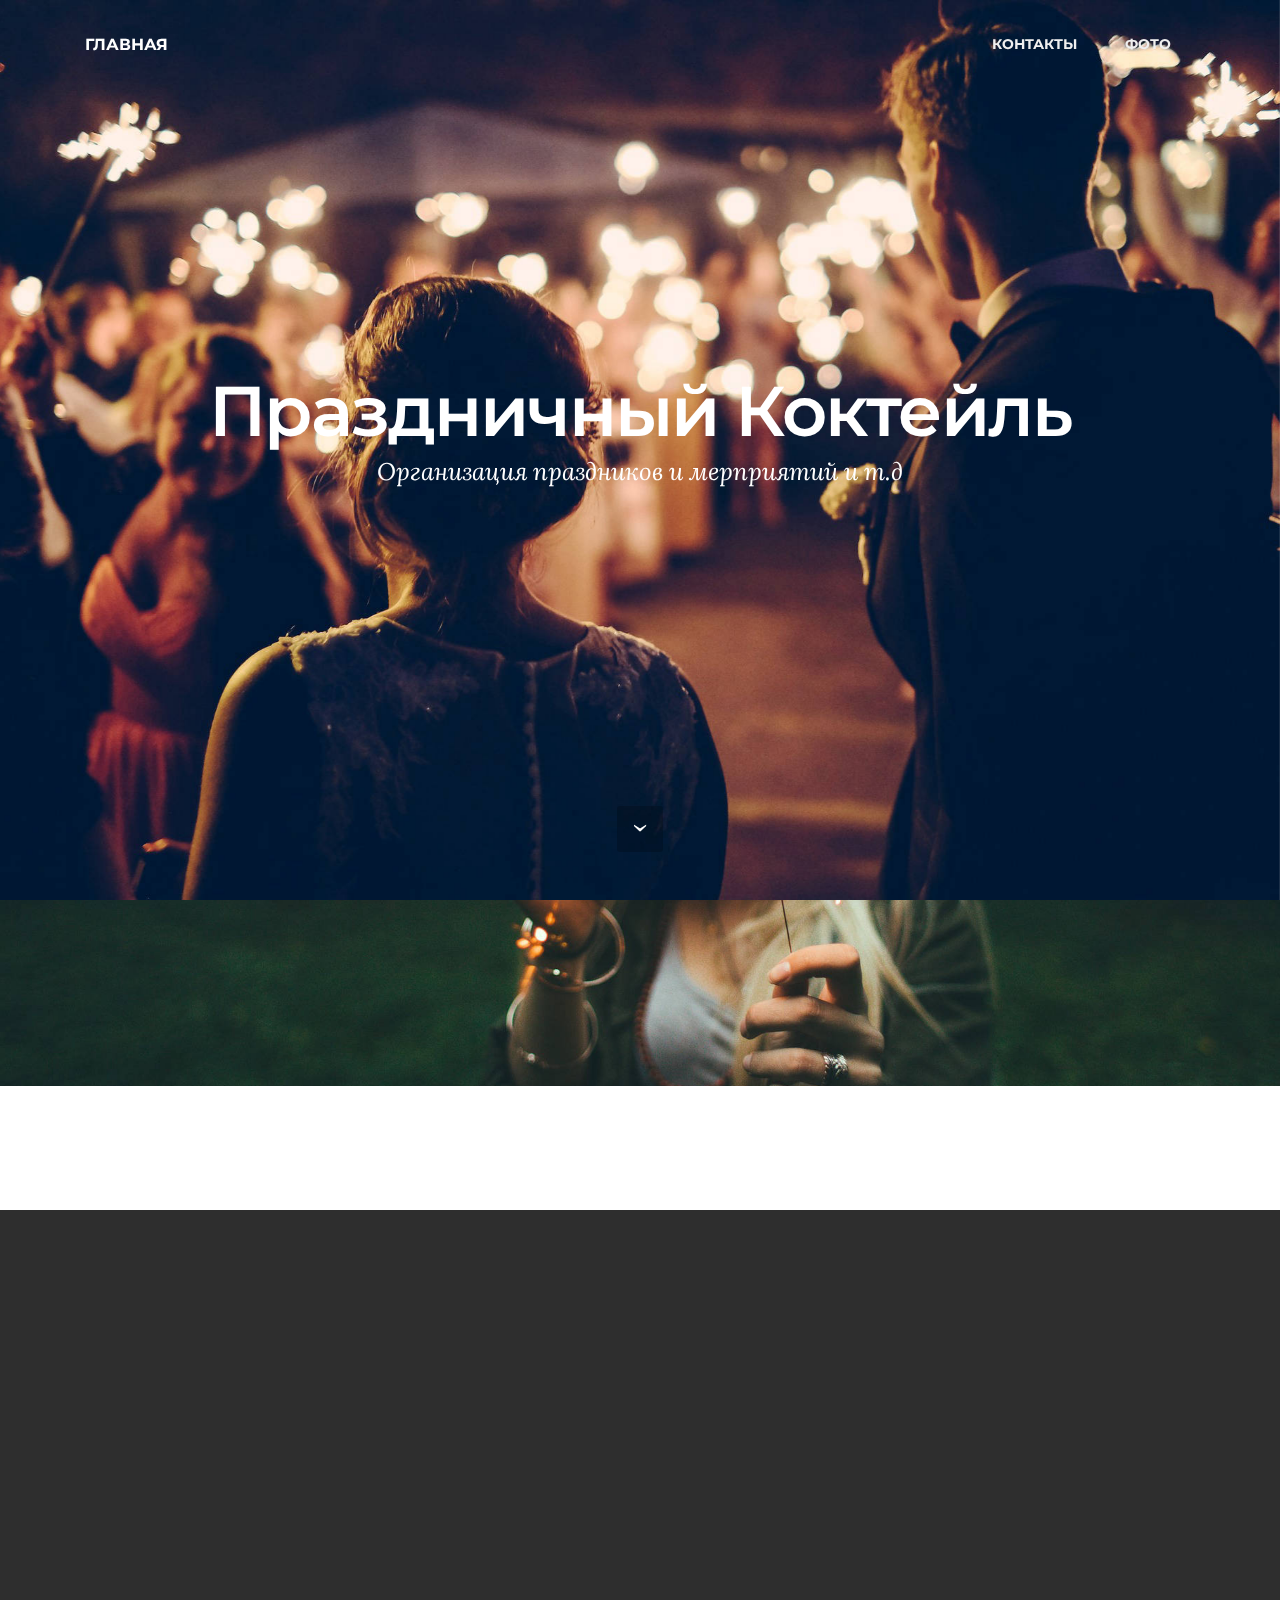
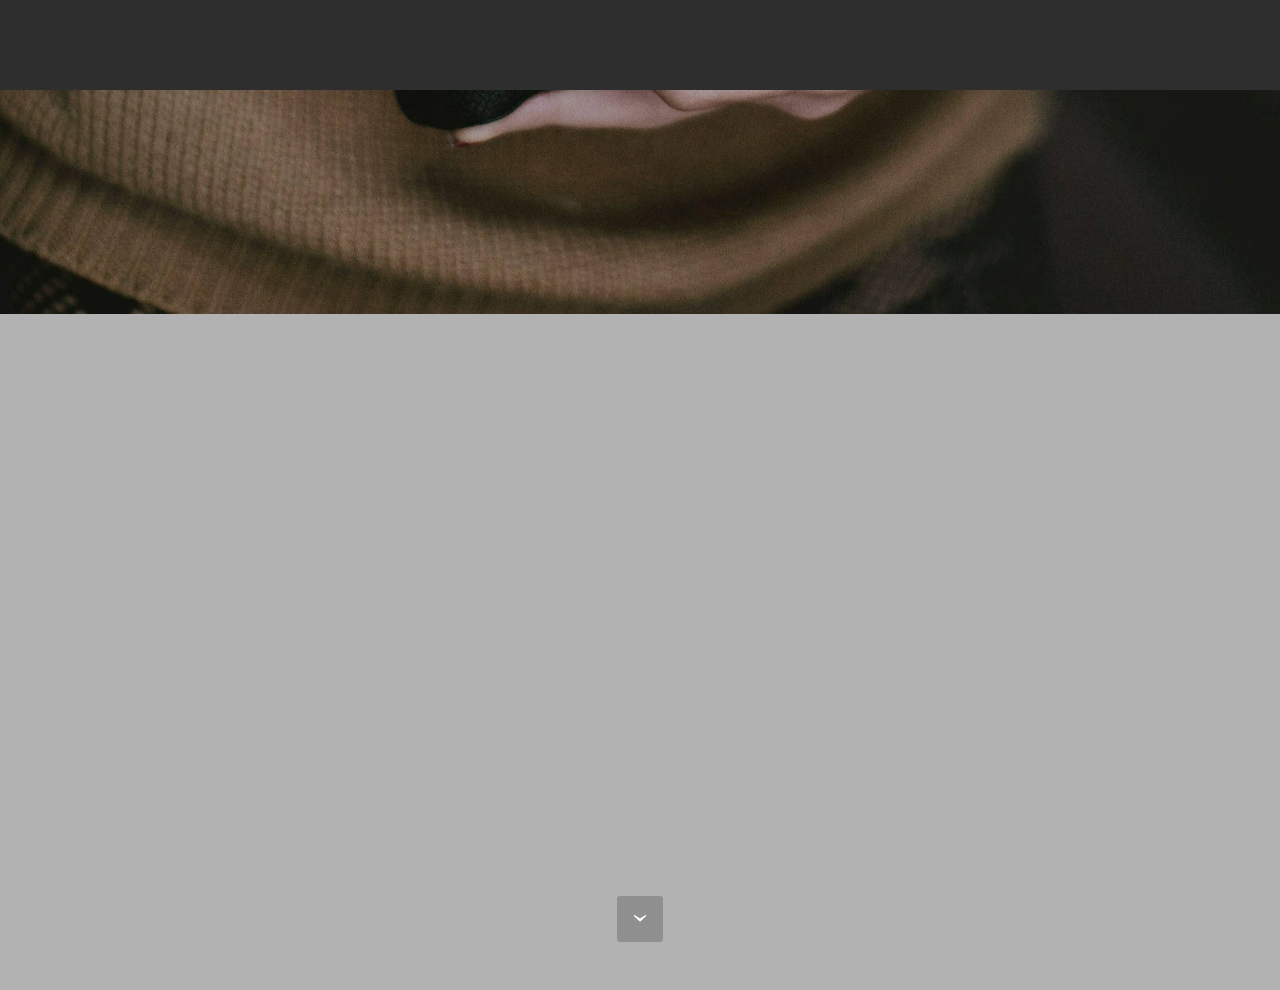
==== index.html @ 011e9e1c "create github pages" ====
<!DOCTYPE html>
<html  >
<head>
  <!-- Site made with Mobirise Website Builder v4.10.0, https://mobirise.com -->
  <meta charset="UTF-8">
  <meta http-equiv="X-UA-Compatible" content="IE=edge">
  <meta name="generator" content="Mobirise v4.10.0, mobirise.com">
  <meta name="viewport" content="width=device-width, initial-scale=1, minimum-scale=1">
  <link rel="shortcut icon" href="assets/images/kisspng-clip-art-balloon-product-design-leaf-line-5ca76d8aa4e262.4778811615544764266754-128x305.png" type="image/x-icon">
  <meta name="description" content="">
  
  <title>Home</title>
  <link rel="stylesheet" href="https://fonts.googleapis.com/css?family=Montserrat:400,700">
  <link rel="stylesheet" href="https://fonts.googleapis.com/css?family=Raleway:100,100i,200,200i,300,300i,400,400i,500,500i,600,600i,700,700i,800,800i,900,900i">
  <link rel="stylesheet" href="https://fonts.googleapis.com/css?family=Lora:400,700,400italic,700italic&subset=latin">
  <link rel="stylesheet" href="assets/tether/tether.min.css">
  <link rel="stylesheet" href="assets/bootstrap/css/bootstrap.min.css">
  <link rel="stylesheet" href="assets/dropdown/css/style.css">
  <link rel="stylesheet" href="assets/animate.css/animate.min.css">
  <link rel="stylesheet" href="assets/socicon/css/styles.css">
  <link rel="stylesheet" href="assets/theme/css/style.css">
  <link rel="stylesheet" href="assets/mobirise/css/mbr-additional.css" type="text/css">
  
  
  
</head>
<body>
  <section id="menu-b" data-rv-view="10">

    <nav class="navbar navbar-dropdown transparent navbar-fixed-top bg-color">
        <div class="container">

            <div class="mbr-table">
                <div class="mbr-table-cell">

                    <div class="navbar-brand">
                        
                        <a class="navbar-caption" href="index.html">ГЛАВНАЯ</a>
                    </div>

                </div>
                <div class="mbr-table-cell">

                    <button class="navbar-toggler pull-xs-right hidden-md-up" type="button" data-toggle="collapse" data-target="#exCollapsingNavbar">
                        <div class="hamburger-icon"></div>
                    </button>

                    <ul class="nav-dropdown collapse pull-xs-right nav navbar-nav navbar-toggleable-sm" id="exCollapsingNavbar"><li class="nav-item"><a class="nav-link link" href="index.html#contacts2-i" target="_blank">КОНТАКТЫ</a></li><li class="nav-item"><a class="nav-link link" href="page1.html" target="_blank">ФОТО</a></li></ul>
                    <button hidden="" class="navbar-toggler navbar-close" type="button" data-toggle="collapse" data-target="#exCollapsingNavbar">
                        <div class="close-icon"></div>
                    </button>

                </div>
            </div>

        </div>
    </nav>

</section>

<section class="engine"><a href="https://mobirise.info/z">best free css templates</a></section><section class="mbr-section mbr-section-hero mbr-section-full mbr-section-with-arrow mbr-parallax-background mbr-after-navbar" id="header1-0" data-rv-view="0" style="background-image: url(assets/images/mbr-1920x1280.jpg);">

    

    <div class="mbr-table-cell">

        <div class="container">
            <div class="row">
                <div class="mbr-section col-md-10 col-md-offset-1 text-xs-center">

                    <h1 class="mbr-section-title display-1">Праздничный Коктейль</h1>
                    <p class="mbr-section-lead lead">Организация праздников и мерприятий и т.д</p>
                    
                </div>
            </div>
        </div>
    </div>

    <div class="mbr-arrow mbr-arrow-floating" aria-hidden="true"><a href="#social-buttons2-8"><i class="mbr-arrow-icon"></i></a></div>

</section>

<section class="mbr-section mbr-section-md-padding mbr-parallax-background" id="social-buttons2-8" data-rv-view="3" style="background-image: url(assets/images/mbr-2-1920x1280.jpg); padding-top: 90px; padding-bottom: 90px;">
    
    <div class="container">
        <div class="row">
            <div class="col-md-8 col-md-offset-2 text-xs-center">
                <h3 class="mbr-section-title display-2">МЫ В СОЦ СЕТЯХ</h3>
                <div>  <a class="btn btn-social btn-primary" title="Google+" target="_blank" href="https://plus.google.com/u/0/+Mobirise/posts"><i class="socicon socicon-googleplus"></i></a>  <a class="btn btn-social btn-primary" title="Instagram" target="_blank" href="https://www.instagram.com/prazdnichnyikokteil/?igshid=1ao86yoflrvuf"><i class="socicon socicon-instagram"></i></a>    <a class="btn btn-social btn-secondary" title="VKontakte" target="_blank" href="#"><i class="socicon socicon-vkontakte"></i></a>  </div>
            </div>
        </div>
    </div>
</section>

<section class="mbr-section mbr-section-md-padding mbr-footer footer2" id="contacts2-i" data-rv-view="18" style="background-color: rgb(46, 46, 46); padding-top: 90px; padding-bottom: 90px;">
    
    <div class="container">
        <div class="row">
            <div class="mbr-footer-content col-xs-12 col-md-3">
                <p><font color="#7c7c7c" face="Montserrat, sans-serif"><span style="font-size: 16px; letter-spacing: -1px;"><strong>Адресс</strong></span></font><br>пос Иноземцево<br>ул. Гагарина 14<br><br><br><font color="#7c7c7c" face="Montserrat, sans-serif"><span style="font-size: 16px; letter-spacing: -1px;"><strong>Контакты</strong></span></font><br><br>Тел магазин +79283240090<br>По вопросам праздников +79383038806</p>
            </div>
            <div class="mbr-footer-content col-xs-12 col-md-3"><div><font color="#bcbcbc"><span style="font-size: 14px;"></span></font></div></div>
            <div class="col-xs-12 col-md-6">
                <div class="mbr-map"><iframe frameborder="0" style="border:0" src="https://www.google.com/maps/embed?pb=!1m18!1m12!1m3!1d2865.876277053088!2d43.08327581460161!3d44.08590793236158!2m3!1f0!2f0!3f0!3m2!1i1024!2i768!4f13.1!3m3!1m2!1s0x40579e3f8a495093%3A0x230ef0d3d8355230!2z0YPQuy4g0JPQsNCz0LDRgNC40L3QsCwgMTQsINCY0L3QvtC30LXQvNGG0LXQstC-LCDQodGC0LDQstGA0L7Qv9C-0LvRjNGB0LrQuNC5INC60YDQsNC5LCAzNTc0MzE!5e0!3m2!1sru!2sru!4v1559393793836!5m2!1sru!2sru" allowfullscreen=""></iframe></div>
            </div>
        </div>
    </div>
</section>

<section class="mbr-section mbr-section-hero mbr-section-full header2 mbr-parallax-background" id="header2-1" data-rv-view="7" style="background-image: url(assets/images/mbr-1920x1079.jpg);">

    <div class="mbr-overlay" style="opacity: 0.3; background-color: rgb(0, 0, 0);">
    </div>

    <div class="mbr-table mbr-table-full">
        <div class="mbr-table-cell">

            <div class="container">
                <div class="mbr-section row">
                    <div class="mbr-table-md-up">
                        
                        
                        

                        <div class="mbr-table-cell col-md-5 content-size text-xs-center text-md-right">

                            <h3 class="mbr-section-title display-2"></h3>

                            <div class="mbr-section-text">
                                <p></p>
                            </div>

                            

                        </div>
                        <div class="mbr-table-cell mbr-valign-top mbr-left-padding-md-up col-md-7 image-size" style="width: 50%;">
                            <div class="mbr-figure"><img src="assets/images/coworkers.jpg"></div>
                        </div>

                    </div>
                </div>
            </div>

        </div>
    </div>

    <div class="mbr-arrow mbr-arrow-floating hidden-sm-down" aria-hidden="true"><a href="#next"><i class="mbr-arrow-icon"></i></a></div>

</section>


  <script src="assets/web/assets/jquery/jquery.min.js"></script>
  <script src="assets/tether/tether.min.js"></script>
  <script src="assets/bootstrap/js/bootstrap.min.js"></script>
  <script src="assets/dropdown/js/script.min.js"></script>
  <script src="assets/touch-swipe/jquery.touch-swipe.min.js"></script>
  <script src="assets/jarallax/jarallax.js"></script>
  <script src="assets/viewport-checker/jquery.viewportchecker.js"></script>
  <script src="assets/smooth-scroll/smooth-scroll.js"></script>
  <script src="assets/theme/js/script.js"></script>
  
  
  <input name="animation" type="hidden">
  </body>
</html>
---- assets/dropdown/css/style.css ----
.navbar-dropdown {
  left: 0;
  padding: 0;
  position: absolute;
  right: 0;
  top: 0;
  transition: all 0.45s ease;
  z-index: 1030; }
  .navbar-dropdown .navbar-brand {
    float: none;
    font-size: 0;
    padding: 1.25rem 0;
    position: relative;
    transition: padding 0.25s ease;
    white-space: nowrap; }
    .navbar-dropdown .navbar-brand::before {
      content: "";
      display: inline-block;
      height: 100%;
      vertical-align: middle; }
  .navbar-dropdown .navbar-logo,
  .navbar-dropdown .navbar-caption {
    display: inline-block;
    vertical-align: middle; }
  .navbar-dropdown .navbar-logo {
    margin-right: 0.8rem;
    transition: margin 0.3s ease-in-out; }
    .navbar-dropdown .navbar-logo img {
      height: 3.125rem;
      transition: all 0.3s ease-in-out; }
  .navbar-dropdown .mbr-table-cell {
    height: 5.625rem; }
  .navbar-dropdown .navbar-caption {
    font-family: "Montserrat";
    font-size: 1rem;
    font-weight: 700;
    white-space: normal; }
    .navbar-dropdown .navbar-caption, .navbar-dropdown .navbar-caption:hover {
      color: inherit;
      text-decoration: none; }
  .navbar-dropdown.navbar-fixed-top {
    position: fixed; }
  .navbar-dropdown.bg-color.transparent {
    background: none !important; }
  .navbar-dropdown.navbar-short .navbar-brand {
    padding: 0.625rem 0; }
  .navbar-dropdown.navbar-short .navbar-logo {
    margin-right: 0.5rem; }
    .navbar-dropdown.navbar-short .navbar-logo img {
      height: 2.375rem; }
  .navbar-dropdown.navbar-short .mbr-table-cell {
    height: 3.625rem; }
  .navbar-dropdown .navbar-close {
    left: 0.6875rem;
    position: fixed;
    top: 0.75rem;
    z-index: 1000; }
  .navbar-dropdown.opened {
    background: none !important; }
    .navbar-dropdown.opened .navbar-brand,
    .navbar-dropdown.opened .navbar-toggler {
      display: none; }
  .navbar-dropdown .hamburger-icon {
    content: "";
    width: 16px;
    -webkit-box-shadow: 0 -6px 0 1px,0 0 0 1px,0 6px 0 1px;
    -moz-box-shadow: 0 -6px 0 1px,0 0 0 1px,0 6px 0 1px;
    box-shadow: 0 -6px 0 1px,0 0 0 1px,0 6px 0 1px; }
  .navbar-dropdown .close-icon {
    position: relative;
    width: 21px;
    height: 21px;
    overflow: hidden; }
    .navbar-dropdown .close-icon::before, .navbar-dropdown .close-icon::after {
      content: '';
      position: absolute;
      height: 2px;
      width: 100%;
      top: 50%;
      left: 0;
      margin-top: -1px; }
    .navbar-dropdown .close-icon::before {
      transform: rotate(45deg);
      -ms-transform: rotate(45deg);
      -webkit-transform: rotate(45deg); }
    .navbar-dropdown .close-icon::after {
      transform: rotate(-45deg);
      -ms-transform: rotate(-45deg);
      -webkit-transform: rotate(-45deg); }

.dropdown-menu .dropdown-toggle[data-toggle="dropdown-submenu"]::after {
  border-bottom: 0.35em solid transparent;
  border-left: 0.35em solid;
  border-right: 0;
  border-top: 0.35em solid transparent;
  margin-left: 0.3rem; }

.dropdown-menu .dropdown-item:focus {
  outline: 0; }

.nav-dropdown {
  display: table !important;
  font-family: "Montserrat";
  font-size: 0.75rem;
  font-weight: 700;
  height: auto !important; }
  .nav-dropdown .nav-item {
    display: table-cell;
    float: none;
    vertical-align: middle; }
  .nav-dropdown .nav-btn {
    padding-left: 1rem; }
  .nav-dropdown .link {
    margin: 1.667em;
    padding: 0;
    transition: color .2s ease-in-out; }
    .nav-dropdown .link.dropdown-toggle {
      margin-right: 2.583em; }
      .nav-dropdown .link.dropdown-toggle::after {
        margin-left: .25rem;
        border-top: 0.35em solid;
        border-right: 0.35em solid transparent;
        border-left: 0.35em solid transparent;
        border-bottom: 0; }
      .nav-dropdown .link.dropdown-toggle::after {
        display: block;
        margin-top: -0.1667em;
        position: absolute;
        right: 1.3333em;
        top: 50%; }
      .nav-dropdown .link.dropdown-toggle[aria-expanded="true"] {
        margin: 0;
        padding: 1.667em 2.583em 1.667em 1.667em; }
  .nav-dropdown .link::after,
  .nav-dropdown .dropdown-item::after {
    color: inherit; }
  .nav-dropdown .btn {
    font-size: 0.75rem;
    font-weight: 700;
    letter-spacing: 0;
    margin-bottom: 0;
    padding-left: 1.25rem;
    padding-right: 1.25rem; }
  .nav-dropdown .dropdown-menu {
    border-radius: 0;
    border: 0;
    left: 0;
    margin: 0;
    padding-bottom: 1.25rem;
    padding-top: 1.25rem; }
  .nav-dropdown .dropdown-submenu {
    left: 100%;
    margin-left: 0.125rem;
    margin-top: -1.25rem;
    top: 0; }
  .nav-dropdown .dropdown-item {
    font-size: 0.8125rem;
    font-weight: 500;
    line-height: 2;
    padding: 0.3846em 4.615em 0.3846em 1.5385em;
    position: relative;
    transition: color .2s ease-in-out, background-color .2s ease-in-out; }
    .nav-dropdown .dropdown-item::after {
      margin-top: -0.3077em;
      position: absolute;
      right: 1.1538em;
      top: 50%; }
    .nav-dropdown .dropdown-item:focus, .nav-dropdown .dropdown-item:hover {
      background: none; }

@media (max-width: 767px) {
  .nav-dropdown.navbar-toggleable-sm {
    bottom: 0;
    display: none;
    left: 0;
    overflow-x: hidden;
    position: fixed;
    top: 0;
    transform: translateX(-100%);
    -ms-transform: translateX(-100%);
    -webkit-transform: translateX(-100%);
    width: 18.75rem;
    z-index: 999; } }
.nav-dropdown.navbar-toggleable-xl {
  bottom: 0;
  display: none;
  left: 0;
  overflow-x: hidden;
  position: fixed;
  top: 0;
  transform: translateX(-100%);
  -ms-transform: translateX(-100%);
  -webkit-transform: translateX(-100%);
  width: 18.75rem;
  z-index: 999; }

.nav-dropdown-sm {
  display: block !important;
  overflow-x: hidden;
  overflow: auto;
  padding-top: 3.875rem; }
  .nav-dropdown-sm::after {
    content: "";
    display: block;
    height: 3rem;
    width: 100%; }
  .nav-dropdown-sm.collapse.in ~ .navbar-close {
    display: block !important; }
  .nav-dropdown-sm.collapsing, .nav-dropdown-sm.collapse.in {
    transform: translateX(0);
    -ms-transform: translateX(0);
    -webkit-transform: translateX(0);
    transition: all 0.25s ease-out;
    -webkit-transition: all 0.25s ease-out; }
  .nav-dropdown-sm.collapsing[aria-expanded="false"] {
    transform: translateX(-100%);
    -ms-transform: translateX(-100%);
    -webkit-transform: translateX(-100%); }
  .nav-dropdown-sm .nav-item {
    display: block;
    margin-left: 0 !important;
    padding-left: 0; }
  .nav-dropdown-sm .link,
  .nav-dropdown-sm .dropdown-item {
    border-top: 1px dotted rgba(255, 255, 255, 0.1);
    font-size: 0.8125rem;
    line-height: 1.6;
    margin: 0 !important;
    padding: 0.875rem 2.4rem 0.875rem 1.5625rem !important;
    position: relative;
    white-space: normal; }
    .nav-dropdown-sm .link:focus, .nav-dropdown-sm .link:hover,
    .nav-dropdown-sm .dropdown-item:focus,
    .nav-dropdown-sm .dropdown-item:hover {
      background: rgba(0, 0, 0, 0.2) !important; }
  .nav-dropdown-sm .nav-btn {
    position: relative;
    padding: 1.5625rem 1.5625rem 0 1.5625rem; }
    .nav-dropdown-sm .nav-btn::before {
      border-top: 1px dotted rgba(255, 255, 255, 0.1);
      content: "";
      left: 0;
      position: absolute;
      top: 0;
      width: 100%; }
    .nav-dropdown-sm .nav-btn + .nav-btn {
      padding-top: 0.625rem; }
      .nav-dropdown-sm .nav-btn + .nav-btn::before {
        display: none; }
  .nav-dropdown-sm .btn {
    padding: 0.625rem 0; }
  .nav-dropdown-sm .dropdown-toggle::after {
    position: absolute;
    right: 1.25rem;
    top: 50%;
    margin-top: -0.154em; }
  .nav-dropdown-sm .dropdown-toggle[data-toggle="dropdown-submenu"]::after {
    margin-left: .25rem;
    border-top: 0.35em solid;
    border-right: 0.35em solid transparent;
    border-left: 0.35em solid transparent;
    border-bottom: 0; }
  .nav-dropdown-sm .dropdown-toggle[data-toggle="dropdown-submenu"][aria-expanded="true"]::after {
    border-top: 0;
    border-right: 0.35em solid transparent;
    border-left: 0.35em solid transparent;
    border-bottom: 0.35em solid; }
  .nav-dropdown-sm .dropdown-menu {
    margin: 0;
    padding: 0;
    position: relative;
    top: 0;
    left: 0;
    width: 100%;
    border: 0;
    float: none;
    border-radius: 0;
    background: none; }

.is-builder .nav-dropdown.collapsing {
  transition: none !important; }

/*# sourceMappingURL=style.css.map */
---- assets/socicon/css/styles.css ----
@charset "UTF-8";

@font-face {
  font-family: "socicon";
  src:url("../fonts/socicon.eot");
  src:url("../fonts/socicon.eot?#iefix") format("embedded-opentype"),
    url("../fonts/socicon.woff") format("woff"),
    url("../fonts/socicon.ttf") format("truetype"),
    url("../fonts/socicon.svg#socicon") format("svg");
  font-weight: normal;
  font-style: normal;

}

[data-icon]:before {
  font-family: "socicon" !important;
  content: attr(data-icon);
  font-style: normal !important;
  font-weight: normal !important;
  font-variant: normal !important;
  text-transform: none !important;
  speak: none;
  line-height: 1;
  -webkit-font-smoothing: antialiased;
  -moz-osx-font-smoothing: grayscale;
}

[class^="socicon-"]:before,
[class*=" socicon-"]:before {
  font-family: "socicon" !important;
  font-style: normal !important;
  font-weight: normal !important;
  font-variant: normal !important;
  text-transform: none !important;
  speak: none;
  line-height: 1;
  -webkit-font-smoothing: antialiased;
  -moz-osx-font-smoothing: grayscale;
}

.socicon-modelmayhem:before {
  content: "\e000";
}
.socicon-mixcloud:before {
  content: "\e001";
}
.socicon-drupal:before {
  content: "\e002";
}
.socicon-swarm:before {
  content: "\e003";
}
.socicon-istock:before {
  content: "\e004";
}
.socicon-yammer:before {
  content: "\e005";
}
.socicon-ello:before {
  content: "\e006";
}
.socicon-stackoverflow:before {
  content: "\e007";
}
.socicon-persona:before {
  content: "\e008";
}
.socicon-triplej:before {
  content: "\e009";
}
.socicon-houzz:before {
  content: "\e00a";
}
.socicon-rss:before {
  content: "\e00b";
}
.socicon-paypal:before {
  content: "\e00c";
}
.socicon-odnoklassniki:before {
  content: "\e00d";
}
.socicon-airbnb:before {
  content: "\e00e";
}
.socicon-periscope:before {
  content: "\e00f";
}
.socicon-outlook:before {
  content: "\e010";
}
.socicon-coderwall:before {
  content: "\e011";
}
.socicon-tripadvisor:before {
  content: "\e012";
}
.socicon-appnet:before {
  content: "\e013";
}
.socicon-goodreads:before {
  content: "\e014";
}
.socicon-tripit:before {
  content: "\e015";
}
.socicon-lanyrd:before {
  content: "\e016";
}
.socicon-slideshare:before {
  content: "\e017";
}
.socicon-buffer:before {
  content: "\e018";
}
.socicon-disqus:before {
  content: "\e019";
}
.socicon-vkontakte:before {
  content: "\e01a";
}
.socicon-whatsapp:before {
  content: "\e01b";
}
.socicon-patreon:before {
  content: "\e01c";
}
.socicon-storehouse:before {
  content: "\e01d";
}
.socicon-pocket:before {
  content: "\e01e";
}
.socicon-mail:before {
  content: "\e01f";
}
.socicon-blogger:before {
  content: "\e020";
}
.socicon-technorati:before {
  content: "\e021";
}
.socicon-reddit:before {
  content: "\e022";
}
.socicon-dribbble:before {
  content: "\e023";
}
.socicon-stumbleupon:before {
  content: "\e024";
}
.socicon-digg:before {
  content: "\e025";
}
.socicon-envato:before {
  content: "\e026";
}
.socicon-behance:before {
  content: "\e027";
}
.socicon-delicious:before {
  content: "\e028";
}
.socicon-deviantart:before {
  content: "\e029";
}
.socicon-forrst:before {
  content: "\e02a";
}
.socicon-play:before {
  content: "\e02b";
}
.socicon-zerply:before {
  content: "\e02c";
}
.socicon-wikipedia:before {
  content: "\e02d";
}
.socicon-apple:before {
  content: "\e02e";
}
.socicon-flattr:before {
  content: "\e02f";
}
.socicon-github:before {
  content: "\e030";
}
.socicon-renren:before {
  content: "\e031";
}
.socicon-friendfeed:before {
  content: "\e032";
}
.socicon-newsvine:before {
  content: "\e033";
}
.socicon-identica:before {
  content: "\e034";
}
.socicon-bebo:before {
  content: "\e035";
}
.socicon-zynga:before {
  content: "\e036";
}
.socicon-steam:before {
  content: "\e037";
}
.socicon-xbox:before {
  content: "\e038";
}
.socicon-windows:before {
  content: "\e039";
}
.socicon-qq:before {
  content: "\e03a";
}
.socicon-douban:before {
  content: "\e03b";
}
.socicon-meetup:before {
  content: "\e03c";
}
.socicon-playstation:before {
  content: "\e03d";
}
.socicon-android:before {
  content: "\e03e";
}
.socicon-snapchat:before {
  content: "\e03f";
}
.socicon-twitter:before {
  content: "\e040";
}
.socicon-facebook:before {
  content: "\e041";
}
.socicon-googleplus:before {
  content: "\e042";
}
.socicon-pinterest:before {
  content: "\e043";
}
.socicon-foursquare:before {
  content: "\e044";
}
.socicon-yahoo:before {
  content: "\e045";
}
.socicon-skype:before {
  content: "\e046";
}
.socicon-yelp:before {
  content: "\e047";
}
.socicon-feedburner:before {
  content: "\e048";
}
.socicon-linkedin:before {
  content: "\e049";
}
.socicon-viadeo:before {
  content: "\e04a";
}
.socicon-xing:before {
  content: "\e04b";
}
.socicon-myspace:before {
  content: "\e04c";
}
.socicon-soundcloud:before {
  content: "\e04d";
}
.socicon-spotify:before {
  content: "\e04e";
}
.socicon-grooveshark:before {
  content: "\e04f";
}
.socicon-lastfm:before {
  content: "\e050";
}
.socicon-youtube:before {
  content: "\e051";
}
.socicon-vimeo:before {
  content: "\e052";
}
.socicon-dailymotion:before {
  content: "\e053";
}
.socicon-vine:before {
  content: "\e054";
}
.socicon-flickr:before {
  content: "\e055";
}
.socicon-500px:before {
  content: "\e056";
}
.socicon-wordpress:before {
  content: "\e058";
}
.socicon-tumblr:before {
  content: "\e059";
}
.socicon-twitch:before {
  content: "\e05a";
}
.socicon-8tracks:before {
  content: "\e05b";
}
.socicon-amazon:before {
  content: "\e05c";
}
.socicon-icq:before {
  content: "\e05d";
}
.socicon-smugmug:before {
  content: "\e05e";
}
.socicon-ravelry:before {
  content: "\e05f";
}
.socicon-weibo:before {
  content: "\e060";
}
.socicon-baidu:before {
  content: "\e061";
}
.socicon-angellist:before {
  content: "\e062";
}
.socicon-ebay:before {
  content: "\e063";
}
.socicon-imdb:before {
  content: "\e064";
}
.socicon-stayfriends:before {
  content: "\e065";
}
.socicon-residentadvisor:before {
  content: "\e066";
}
.socicon-google:before {
  content: "\e067";
}
.socicon-yandex:before {
  content: "\e068";
}
.socicon-sharethis:before {
  content: "\e069";
}
.socicon-bandcamp:before {
  content: "\e06a";
}
.socicon-itunes:before {
  content: "\e06b";
}
.socicon-deezer:before {
  content: "\e06c";
}
.socicon-telegram:before {
  content: "\e06e";
}
.socicon-openid:before {
  content: "\e06f";
}
.socicon-amplement:before {
  content: "\e070";
}
.socicon-viber:before {
  content: "\e071";
}
.socicon-zomato:before {
  content: "\e072";
}
.socicon-draugiem:before {
  content: "\e074";
}
.socicon-endomodo:before {
  content: "\e075";
}
.socicon-filmweb:before {
  content: "\e076";
}
.socicon-stackexchange:before {
  content: "\e077";
}
.socicon-wykop:before {
  content: "\e078";
}
.socicon-teamspeak:before {
  content: "\e079";
}
.socicon-teamviewer:before {
  content: "\e07a";
}
.socicon-ventrilo:before {
  content: "\e07b";
}
.socicon-younow:before {
  content: "\e07c";
}
.socicon-raidcall:before {
  content: "\e07d";
}
.socicon-mumble:before {
  content: "\e07e";
}
.socicon-medium:before {
  content: "\e06d";
}
.socicon-bebee:before {
  content: "\e07f";
}
.socicon-hitbox:before {
  content: "\e080";
}
.socicon-reverbnation:before {
  content: "\e081";
}
.socicon-formulr:before {
  content: "\e082";
}
.socicon-instagram:before {
  content: "\e057";
}
.socicon-battlenet:before {
  content: "\e083";
}
.socicon-chrome:before {
  content: "\e084";
}
.socicon-discord:before {
  content: "\e086";
}
.socicon-issuu:before {
  content: "\e087";
}
.socicon-macos:before {
  content: "\e088";
}
.socicon-firefox:before {
  content: "\e089";
}
.socicon-opera:before {
  content: "\e08d";
}
.socicon-keybase:before {
  content: "\e090";
}
.socicon-alliance:before {
  content: "\e091";
}
.socicon-livejournal:before {
  content: "\e092";
}
.socicon-googlephotos:before {
  content: "\e093";
}
.socicon-horde:before {
  content: "\e094";
}
.socicon-etsy:before {
  content: "\e095";
}
.socicon-zapier:before {
  content: "\e096";
}
.socicon-google-scholar:before {
  content: "\e097";
}
.socicon-researchgate:before {
  content: "\e098";
}
.socicon-wechat:before {
  content: "\e099";
}
.socicon-strava:before {
  content: "\e09a";
}
.socicon-line:before {
  content: "\e09b";
}
.socicon-lyft:before {
  content: "\e09c";
}
.socicon-uber:before {
  content: "\e09d";
}
.socicon-songkick:before {
  content: "\e09e";
}
.socicon-viewbug:before {
  content: "\e09f";
}
.socicon-googlegroups:before {
  content: "\e0a0";
}
.socicon-quora:before {
  content: "\e073";
}
.socicon-diablo:before {
  content: "\e085";
}
.socicon-blizzard:before {
  content: "\e0a1";
}
.socicon-hearthstone:before {
  content: "\e08b";
}
.socicon-heroes:before {
  content: "\e08a";
}
.socicon-overwatch:before {
  content: "\e08c";
}
.socicon-warcraft:before {
  content: "\e08e";
}
.socicon-starcraft:before {
  content: "\e08f";
}
.socicon-beam:before {
  content: "\e0a2";
}
.socicon-curse:before {
  content: "\e0a3";
}
.socicon-player:before {
  content: "\e0a4";
}
.socicon-streamjar:before {
  content: "\e0a5";
}
.socicon-nintendo:before {
  content: "\e0a6";
}
.socicon-hellocoton:before {
  content: "\e0a7";
}
---- assets/theme/css/style.css ----
.engine {
	position: absolute;
	text-indent: -2400px;
	text-align: center;
	padding: 0;
	top: 0;
	left: -2400px;
}/*!
 * Default theme v2 (https://mobirise.com/)
 * Copyright 2016 Mobirise
 */
.container {
  position: relative; }

.btn {
  margin-bottom: 0.5rem; }
  .btn + .btn {
    margin-left: 1rem; }
  @media (max-width: 767px) {
    .btn {
      white-space: normal; }
      .btn + .btn {
        margin-left: 0; } }

.bg-primary {
  background-color: #c0a375 !important; }

.bg-success {
  background-color: #90a878 !important; }

.bg-info {
  background-color: #7e9b9f !important; }

.bg-warning {
  background-color: #f3c649 !important; }

.bg-danger {
  background-color: #f28281 !important; }

.bg-none {
  background: none !important; }

.btn {
  font-family: 'Montserrat', sans-serif;
  font-weight: 500;
  letter-spacing: 2px;
  padding: 0.75rem 2.1875rem;
  font-size: 0.75rem;
  line-height: 1.5;
  border-radius: 3px;
  -webkit-transition: all .3s ease-in-out;
  -moz-transition: all .3s ease-in-out;
  transition: all .3s ease-in-out; }

.btn-sm {
  padding: 0.625rem 2.1874rem;
  font-size: 0.9687rem;
  line-height: 1.5;
  border-radius: 3px;
  font-family: "Lora";
  font-style: italic;
  font-weight: 400;
  letter-spacing: 0px; }

.btn-lg {
  padding: 0.75rem 2.1874rem;
  font-size: 0.9687rem;
  line-height: 1.3333333333;
  border-radius: 3px; }

.btn-xlg {
  padding: 0.75rem 2.1874rem;
  font-size: 1.1875rem;
  line-height: 1.3333333333;
  border-radius: 3px; }

.btn-primary {
  background-color: #c0a375;
  border-color: #c0a375;
  box-shadow: none;
  color: #fff; }
  .btn-primary:hover {
    color: #fff;
    background-color: #a07e49;
    border-color: #a07e49;
    box-shadow: none; }
  .btn-primary:focus, .btn-primary.focus {
    color: #fff;
    background-color: #a07e49;
    border-color: #a07e49; }
  .btn-primary:active, .btn-primary.active {
    color: #fff;
    background-color: #a07e49;
    border-color: #a07e49;
    background-image: none;
    box-shadow: none; }
  .btn-primary.disabled, .btn-primary:disabled {
    color: #fff !important;
    background-color: #a07e49 !important;
    border-color: #a07e49 !important;
    opacity: 0.85; }

.btn-secondary {
  background-color: #bfcecb;
  border-color: #bfcecb;
  box-shadow: none;
  color: #fff; }
  .btn-secondary:hover {
    color: #fff;
    background-color: #94ada8;
    border-color: #94ada8;
    box-shadow: none; }
  .btn-secondary:focus, .btn-secondary.focus {
    color: #fff;
    background-color: #94ada8;
    border-color: #94ada8; }
  .btn-secondary:active, .btn-secondary.active {
    color: #fff;
    background-color: #94ada8;
    border-color: #94ada8;
    background-image: none;
    box-shadow: none; }
  .btn-secondary.disabled, .btn-secondary:disabled {
    color: #fff !important;
    background-color: #94ada8 !important;
    border-color: #94ada8 !important;
    opacity: 0.85; }

.btn-info {
  background-color: #7e9b9f;
  border-color: #7e9b9f;
  box-shadow: none;
  color: #fff; }
  .btn-info:hover {
    color: #fff;
    background-color: #597478;
    border-color: #597478;
    box-shadow: none; }
  .btn-info:focus, .btn-info.focus {
    color: #fff;
    background-color: #597478;
    border-color: #597478; }
  .btn-info:active, .btn-info.active {
    color: #fff;
    background-color: #597478;
    border-color: #597478;
    background-image: none;
    box-shadow: none; }
  .btn-info.disabled, .btn-info:disabled {
    color: #fff !important;
    background-color: #597478 !important;
    border-color: #597478 !important;
    opacity: 0.85; }

.btn-success {
  background-color: #90a878;
  border-color: #90a878;
  box-shadow: none;
  color: #fff; }
  .btn-success:hover {
    color: #fff;
    background-color: #6a8153;
    border-color: #6a8153;
    box-shadow: none; }
  .btn-success:focus, .btn-success.focus {
    color: #fff;
    background-color: #6a8153;
    border-color: #6a8153; }
  .btn-success:active, .btn-success.active {
    color: #fff;
    background-color: #6a8153;
    border-color: #6a8153;
    background-image: none;
    box-shadow: none; }
  .btn-success.disabled, .btn-success:disabled {
    color: #fff !important;
    background-color: #6a8153 !important;
    border-color: #6a8153 !important;
    opacity: 0.85; }

.btn-warning {
  background-color: #f3c649;
  border-color: #f3c649;
  box-shadow: none;
  color: #fff; }
  .btn-warning:hover {
    color: #fff;
    background-color: #e1a90f;
    border-color: #e1a90f;
    box-shadow: none; }
  .btn-warning:focus, .btn-warning.focus {
    color: #fff;
    background-color: #e1a90f;
    border-color: #e1a90f; }
  .btn-warning:active, .btn-warning.active {
    color: #fff;
    background-color: #e1a90f;
    border-color: #e1a90f;
    background-image: none;
    box-shadow: none; }
  .btn-warning.disabled, .btn-warning:disabled {
    color: #fff !important;
    background-color: #e1a90f !important;
    border-color: #e1a90f !important;
    opacity: 0.85; }

.btn-danger {
  background-color: #f28281;
  border-color: #f28281;
  box-shadow: none;
  color: #fff; }
  .btn-danger:hover {
    color: #fff;
    background-color: #eb3d3c;
    border-color: #eb3d3c;
    box-shadow: none; }
  .btn-danger:focus, .btn-danger.focus {
    color: #fff;
    background-color: #eb3d3c;
    border-color: #eb3d3c; }
  .btn-danger:active, .btn-danger.active {
    color: #fff;
    background-color: #eb3d3c;
    border-color: #eb3d3c;
    background-image: none;
    box-shadow: none; }
  .btn-danger.disabled, .btn-danger:disabled {
    color: #fff !important;
    background-color: #eb3d3c !important;
    border-color: #eb3d3c !important;
    opacity: 0.85; }

.btn-white {
  background-color: #fff;
  border-color: #fff;
  box-shadow: none;
  color: #535353; }
  .btn-white:hover {
    color: #fff;
    background-color: #d4d4d4;
    border-color: #d4d4d4;
    box-shadow: none; }
  .btn-white:focus, .btn-white.focus {
    color: #fff;
    background-color: #d4d4d4;
    border-color: #d4d4d4; }
  .btn-white:active, .btn-white.active {
    color: #fff;
    background-color: #d4d4d4;
    border-color: #d4d4d4;
    background-image: none;
    box-shadow: none; }
  .btn-white.disabled, .btn-white:disabled {
    color: #fff !important;
    background-color: #d4d4d4 !important;
    border-color: #d4d4d4 !important;
    opacity: 0.85; }

.btn-black {
  background-color: #535353;
  border-color: #535353;
  box-shadow: none;
  color: #fff; }
  .btn-black:hover {
    color: #fff;
    background-color: #2d2d2d;
    border-color: #2d2d2d;
    box-shadow: none; }
  .btn-black:focus, .btn-black.focus {
    color: #fff;
    background-color: #2d2d2d;
    border-color: #2d2d2d; }
  .btn-black:active, .btn-black.active {
    color: #fff;
    background-color: #2d2d2d;
    border-color: #2d2d2d;
    background-image: none;
    box-shadow: none; }
  .btn-black.disabled, .btn-black:disabled {
    color: #fff !important;
    background-color: #2d2d2d !important;
    border-color: #2d2d2d !important;
    opacity: 0.85; }

.btn-primary-outline {
  background: none;
  border-color: #8e7041;
  color: #8e7041; }
  .btn-primary-outline:focus, .btn-primary-outline.focus, .btn-primary-outline:active, .btn-primary-outline.active {
    color: #fff;
    background-color: #c0a375;
    border-color: #c0a375; }
  .btn-primary-outline:hover {
    color: #fff;
    background-color: #c0a375;
    border-color: #c0a375; }
  .btn-primary-outline.disabled, .btn-primary-outline:disabled {
    color: #fff !important;
    background-color: #c0a375 !important;
    border-color: #c0a375 !important;
    opacity: 0.85; }

.btn-secondary-outline {
  background: none;
  border-color: #85a29c;
  color: #85a29c; }
  .btn-secondary-outline:focus, .btn-secondary-outline.focus, .btn-secondary-outline:active, .btn-secondary-outline.active {
    color: #fff;
    background-color: #bfcecb;
    border-color: #bfcecb; }
  .btn-secondary-outline:hover {
    color: #fff;
    background-color: #bfcecb;
    border-color: #bfcecb; }
  .btn-secondary-outline.disabled, .btn-secondary-outline:disabled {
    color: #fff !important;
    background-color: #bfcecb !important;
    border-color: #bfcecb !important;
    opacity: 0.85; }

.btn-info-outline {
  background: none;
  border-color: #4e6669;
  color: #4e6669; }
  .btn-info-outline:focus, .btn-info-outline.focus, .btn-info-outline:active, .btn-info-outline.active {
    color: #fff;
    background-color: #7e9b9f;
    border-color: #7e9b9f; }
  .btn-info-outline:hover {
    color: #fff;
    background-color: #7e9b9f;
    border-color: #7e9b9f; }
  .btn-info-outline.disabled, .btn-info-outline:disabled {
    color: #fff !important;
    background-color: #7e9b9f !important;
    border-color: #7e9b9f !important;
    opacity: 0.85; }

.btn-success-outline {
  background: none;
  border-color: #5d7149;
  color: #5d7149; }
  .btn-success-outline:focus, .btn-success-outline.focus, .btn-success-outline:active, .btn-success-outline.active {
    color: #fff;
    background-color: #90a878;
    border-color: #90a878; }
  .btn-success-outline:hover {
    color: #fff;
    background-color: #90a878;
    border-color: #90a878; }
  .btn-success-outline.disabled, .btn-success-outline:disabled {
    color: #fff !important;
    background-color: #90a878 !important;
    border-color: #90a878 !important;
    opacity: 0.85; }

.btn-warning-outline {
  background: none;
  border-color: #c9970d;
  color: #c9970d; }
  .btn-warning-outline:focus, .btn-warning-outline.focus, .btn-warning-outline:active, .btn-warning-outline.active {
    color: #fff;
    background-color: #f3c649;
    border-color: #f3c649; }
  .btn-warning-outline:hover {
    color: #fff;
    background-color: #f3c649;
    border-color: #f3c649; }
  .btn-warning-outline.disabled, .btn-warning-outline:disabled {
    color: #fff !important;
    background-color: #f3c649 !important;
    border-color: #f3c649 !important;
    opacity: 0.85; }

.btn-danger-outline {
  background: none;
  border-color: #e82625;
  color: #e82625; }
  .btn-danger-outline:focus, .btn-danger-outline.focus, .btn-danger-outline:active, .btn-danger-outline.active {
    color: #fff;
    background-color: #f28281;
    border-color: #f28281; }
  .btn-danger-outline:hover {
    color: #fff;
    background-color: #f28281;
    border-color: #f28281; }
  .btn-danger-outline.disabled, .btn-danger-outline:disabled {
    color: #fff !important;
    background-color: #f28281 !important;
    border-color: #f28281 !important;
    opacity: 0.85; }

.btn-white-outline {
  background: none;
  border-color: #fff;
  color: #fff; }
  .btn-white-outline:focus, .btn-white-outline.focus, .btn-white-outline:active, .btn-white-outline.active {
    color: #535353;
    background-color: #fff;
    border-color: #fff; }
  .btn-white-outline:hover {
    color: #535353;
    background-color: #fff;
    border-color: #fff; }
  .btn-white-outline.disabled, .btn-white-outline:disabled {
    color: #535353 !important;
    background-color: #fff !important;
    border-color: #fff !important;
    opacity: 0.85; }

.btn-black-outline {
  background: none;
  border-color: #202020;
  color: #202020; }
  .btn-black-outline:focus, .btn-black-outline.focus, .btn-black-outline:active, .btn-black-outline.active {
    color: #fff;
    background-color: #535353;
    border-color: #535353; }
  .btn-black-outline:hover {
    color: #fff;
    background-color: #535353;
    border-color: #535353; }
  .btn-black-outline.disabled, .btn-black-outline:disabled {
    color: #fff !important;
    background-color: #535353 !important;
    border-color: #535353 !important;
    opacity: 0.85; }

a.mbr-iconfont:hover {
  text-decoration: none; }

.btn-social {
  font-size: 20px;
  border-radius: 50%;
  padding: 0;
  width: 44px;
  height: 44px;
  line-height: 44px;
  text-align: center;
  position: relative;
  border: 2px solid #c0a375;
  color: #232323; }
  .btn-social i {
    top: 0;
    line-height: 44px;
    width: 44px; }
  .btn-social:hover {
    color: #fff;
    background: #c0a375; }
  .btn-social + .btn {
    margin-left: 0.1rem; }

p.lead,
.lead p {
  font-size: 1.07rem;
  font-weight: 300;
  margin-bottom: 2.3125rem; }

.article .lead p, .article .lead ul, .article .lead ol, .article .lead pre, .article .lead blockquote {
  margin-bottom: 0; }

.lead {
  font-size: 1.07rem;
  font-weight: 300; }
  .lead a {
    font-family: "Lora";
    font-style: italic;
    font-weight: 400; }
    .lead a, .lead a:hover {
      color: #c0a375;
      text-decoration: none; }
  .lead h1 {
    font-size: 3rem;
    font-weight: 600;
    letter-spacing: -1px;
    margin-bottom: 1.605rem; }
  .lead h2 {
    font-size: 2.5rem;
    font-weight: 600;
    letter-spacing: -1px;
    margin-bottom: 1.605rem; }
  .lead h3 {
    font-size: 2rem;
    font-weight: 600;
    margin-bottom: 1.605rem; }
  .lead h4 {
    font-size: 1.5rem;
    font-weight: 600;
    margin-bottom: 1.605rem; }
  .lead blockquote {
    font-family: "Lora";
    font-style: italic;
    padding: 10px 0 10px 20px;
    border-left: 4px solid #c39f76;
    font-size: 1.09rem;
    position: relative; }
  .lead ul, .lead ol, .lead pre, .lead blockquote {
    margin-bottom: 2.3125rem; }
  .lead pre {
    background: #f4f4f4;
    padding: 10px 24px;
    white-space: pre-wrap; }

.display-1 {
  font-size: 4.39rem;
  font-weight: 600;
  letter-spacing: -2px;
  margin-bottom: 0.2843em;
  margin-top: 3.9rem; }

.display-2 {
  font-size: 3rem;
  font-weight: 600;
  letter-spacing: -1px;
  margin-bottom: 1.5625rem;
  margin-top: 3.5rem; }

.display-3 {
  font-size: 2.5rem;
  font-weight: 600;
  margin-top: 3.2rem;
  margin-bottom: 2rem; }

.display-4 {
  font-size: 2rem;
  font-weight: 600;
  margin-top: 2.3rem;
  margin-bottom: 1.8rem; }

.modal-backdrop {
  background: -webkit-linear-gradient(left, #564740, #3a414a);
  background: -moz-linear-gradient(left, #564740, #3a414a);
  background: -o-linear-gradient(left, #564740, #3a414a);
  background: -ms-linear-gradient(left, #564740, #3a414a);
  background: linear-gradient(left, #564740, #3a414a);
  opacity: 0.94; }

.form-control {
  background-color: #f5f5f5;
  border-radius: 3px;
  box-shadow: none;
  color: #565656;
  font-size: 0.875rem;
  line-height: 1.43;
  min-height: 3.5em;
  padding: 0.5em 1.07em 0.5em; }
  .form-control, .form-control:focus {
    border: 1px solid #e8e8e8; }
  .form-active .form-control:invalid {
    border-color: #f28281; }

.form-control-label {
  cursor: pointer;
  font-size: 0.875rem;
  margin-bottom: 0.357em;
  padding: 0; }

.alert {
  border-radius: 0;
  border: 0;
  font-family: 'Montserrat', sans-serif;
  font-size: 0.875rem;
  line-height: 1.5;
  margin-bottom: 1.875rem;
  padding: 1.25rem;
  position: relative; }
  .alert.alert-form:after {
    background-color: inherit;
    bottom: -7px;
    content: "";
    display: block;
    height: 14px;
    left: 50%;
    margin-left: -7px;
    position: absolute;
    transform: rotate(45deg);
    width: 14px; }

.alert-success {
  background-color: #90a878;
  color: #fff; }

.alert-info {
  background-color: #7e9b9f;
  color: #fff; }

.alert-warning {
  background-color: #f3c649;
  color: #fff; }

.alert-danger {
  background-color: #f28281;
  color: #fff; }

/**
 * TYPOGRAPHY
 */
body {
  font-family: 'Raleway', sans-serif;
  color: #232323; }

h1, h2, h3, h4, h5, h6,
.h1, .h2, .h3, .h4, .h5, .h6,
.display-1, .display-2, .display-3, .display-4 {
  font-family: 'Montserrat', sans-serif;
  word-break: break-word;
  word-wrap: break-word; }

input, textarea {
  font-family: "Raleway"; }

input:-webkit-autofill, input:-webkit-autofill:hover, input:-webkit-autofill:focus, input:-webkit-autofill:active {
  transition-delay: 9999s;
  transition-property: background-color, color; }

.text-primary {
  color: #c0a375 !important; }

.text-success {
  color: #90a878 !important; }

.text-info {
  color: #7e9b9f !important; }

.text-warning {
  color: #f3c649 !important; }

.text-danger {
  color: #f28281 !important; }

.text-white {
  color: #fff !important; }

.text-black {
  color: #535353 !important; }

.mbr-section {
  position: relative;
  padding-top: 120px;
  padding-bottom: 120px;
  background-position: 50% 50%;
  background-repeat: no-repeat;
  background-size: cover; }

.mbr-section-full {
  display: table;
  height: 100vh;
  padding-bottom: 0;
  padding-top: 0;
  table-layout: fixed;
  width: 100%; }
  .mbr-section-full > .mbr-table-cell {
    width: 100%; }

.mbr-section-small {
  padding-top: 60px;
  padding-bottom: 60px; }

.mbr-section-title {
  margin-top: 0; }

.mbr-section__container--first {
  padding-top: 120px;
  padding-bottom: 40px; }

.mbr-section__container--middle {
  padding-top: 0;
  padding-bottom: 40px; }

.mbr-section__container--last {
  padding-top: 0;
  padding-bottom: 120px; }

.mbr-section-sm-padding {
  padding-top: 40px;
  padding-bottom: 40px; }

.mbr-section-md-padding {
  padding-top: 90px;
  padding-bottom: 90px; }

.mbr-section-nopadding {
  padding-top: 0;
  padding-bottom: 0; }

.mbr-section-subtitle {
  display: block;
  font-style: italic;
  font-weight: 400;
  font-size: 17px;
  font-family: "Lora";
  line-height: 26px;
  color: #8c8c8c;
  margin-bottom: 30px; }

.mbr-section-title + .mbr-section-subtitle {
  margin-top: -21px; }

.mbr-section-hero::before {
  display: none !important; }
.mbr-section-hero .mbr-section-title {
  color: #fff;
  margin-bottom: 1.6875rem; }
.mbr-section-hero .mbr-section-lead {
  color: #fff;
  font-family: Lora;
  font-size: 1.5rem;
  font-style: italic;
  margin-top: -1em; }
.mbr-section-hero .mbr-section-text {
  color: #fff; }

@media (max-width: 767px) {
  .mbr-section {
    padding-top: 60px;
    padding-bottom: 60px; }

  .mbr-section-full {
    padding-bottom: 0;
    padding-top: 0; }

  .mbr-section__container--first {
    padding-top: 60px;
    padding-bottom: 40px; }

  .mbr-section__container--middle {
    padding-top: 0;
    padding-bottom: 40px; }

  .mbr-section__container--last {
    padding-top: 0;
    padding-bottom: 60px; }

  .mbr-section-sm-padding {
    padding-top: 40px;
    padding-bottom: 40px; }

  .mbr-section-md-padding {
    padding-top: 60px;
    padding-bottom: 60px; }

  .mbr-section-nopadding {
    padding-top: 0;
    padding-bottom: 0; }

  .mbr-section-subtitle {
    margin-bottom: 0; }

  .mbr-section-hero.mbr-after-navbar .mbr-section {
    padding-top: 120px; }
  .mbr-section-hero.mbr-section-with-arrow .mbr-section {
    padding-bottom: 120px; }
  .mbr-section-hero .mbr-section-title {
    font-size: 3.125rem !important; }
  .mbr-section-hero .mbr-section-lead {
    font-size: 1.125rem !important; }
  .mbr-section-hero .mbr-section-btn .btn {
    font-size: 0.75rem !important;
    line-height: 1.5;
    padding: 0.75rem 2.1875rem; } }
.mbr-section-full .mbr-overlay {
  min-height: 100vh; }

.mbr-overlay {
  background-color: #000;
  bottom: 0;
  left: 0;
  opacity: 0.5;
  position: absolute;
  right: 0;
  top: 0;
  z-index: 1; }
  .mbr-overlay ~ * {
    z-index: 2; }

.mbr-section-full .mbr-background-video,
.mbr-section-full .mbr-background-video-preview {
  min-height: 100vh; }

.mbr-background-video,
.mbr-background-video-preview {
  bottom: 0;
  left: 0;
  position: absolute;
  right: 0;
  top: 0; }

.mbr-background-video-preview {
  z-index: 0 !important; }

.mbr-table {
  position: relative;
  display: table;
  width: 100%; }

.mbr-table-full {
  position: relative;
  width: 100%;
  height: 100%; }

.mbr-table-cell {
  position: relative;
  display: table-cell;
  float: none;
  padding-top: 0;
  padding-bottom: 0;
  vertical-align: middle; }

.mbr-table-md-up {
  width: 100%; }
  .mbr-table-md-up .mbr-table-cell {
    display: block; }
  .mbr-table-md-up .mbr-table-cell + .mbr-table-cell {
    padding-top: 40px; }

@media (min-width: 769px) {
  .mbr-table-md-up {
    display: table; }
    .mbr-table-md-up .mbr-table-cell {
      display: table-cell; }
    .mbr-table-md-up .mbr-table-cell + .mbr-table-cell {
      padding-top: 0; } }
.mbr-figure {
  display: block;
  margin: 0;
  overflow: hidden;
  position: relative;
  width: 100%; }
  .mbr-figure img, .mbr-figure iframe {
    display: block;
    width: 100%; }
  .mbr-figure .mbr-figure-caption {
    background: #2e2e2e;
    color: #fff;
    font-family: Montserrat;
    padding: 1.5rem 0;
    text-align: center;
    width: 100%; }
  .mbr-figure .mbr-figure-caption-over {
    background: -moz-linear-gradient(left, rgba(67, 76, 99, 0.85), rgba(188, 155, 114, 0.85)) !important;
    background: -ms-linear-gradient(left, rgba(67, 76, 99, 0.85), rgba(188, 155, 114, 0.85)) !important;
    background: -o-linear-gradient(left, rgba(67, 76, 99, 0.85), rgba(188, 155, 114, 0.85)) !important;
    background: -webkit-linear-gradient(left, rgba(67, 76, 99, 0.85), rgba(188, 155, 114, 0.85)) !important;
    background: linear-gradient(left, rgba(67, 76, 99, 0.85), rgba(188, 155, 114, 0.85)) !important;
    bottom: 0;
    position: absolute; }

.mbr-map {
  height: 25rem;
  position: relative; }
  .mbr-map iframe {
    height: 100%;
    width: 100%; }
  .mbr-map [data-state-details] {
    color: #6b6763;
    font-family: Montserrat;
    height: 1.5em;
    margin-top: -0.75em;
    padding-left: 1.25rem;
    padding-right: 1.25rem;
    position: absolute;
    text-align: center;
    top: 50%;
    width: 100%; }
  .mbr-map[data-state] {
    background: #e9e5dc; }
  .mbr-map[data-state="loading"] [data-state-details] {
    display: none; }
  .mbr-map[data-state="loading"]::after {
    content: "";
    -webkit-animation: btnCircleLoading .6s infinite linear;
    animation: btnCircleLoading .6s infinite linear;
    border-radius: 50%;
    border: 6px rgba(255, 255, 255, 0.35) solid;
    border-top-color: #fff;
    height: 40px;
    left: 50%;
    margin-left: -20px;
    margin-top: -20px;
    position: absolute;
    top: 50%;
    width: 40px; }

/*-------

   Gallery

-------*/
.mbr-gallery .mbr-gallery-item {
  position: relative;
  display: inline-block;
  width: 25%; }
  @media (max-width: 768px) {
    .mbr-gallery .mbr-gallery-item {
      width: 50%; } }
  @media (max-width: 400px) {
    .mbr-gallery .mbr-gallery-item {
      width: 100%; } }

.mbr-gallery .mbr-gallery-item img {
  width: 100%;
  opacity: 1;
  -webkit-transition: .2s opacity ease-in-out;
  transition: .2s opacity ease-in-out; }

.mbr-gallery .mbr-gallery-item > a:hover img {
  opacity: 1; }

.mbr-gallery .mbr-gallery-item > a {
  background: #fff;
  display: block;
  outline: none;
  position: relative; }
  .mbr-gallery .mbr-gallery-item > a::before {
    content: "";
    position: absolute;
    left: 0;
    top: 0;
    width: 100%;
    height: 100%;
    background: -webkit-linear-gradient(left, #554346, #45505b) !important;
    background: -moz-linear-gradient(left, #554346, #45505b) !important;
    background: -o-linear-gradient(left, #554346, #45505b) !important;
    background: -ms-linear-gradient(left, #554346, #45505b) !important;
    background: linear-gradient(left, #554346, #45505b) !important;
    opacity: 0;
    -webkit-transition: .2s opacity ease-in-out;
    transition: .2s opacity ease-in-out; }

.mbr-gallery .mbr-gallery-item .icon {
  -webkit-transform: translateX(-50%) translateY(-50%);
  -webkit-transition: .2s opacity ease-in-out;
  color: #000;
  font-size: 30px;
  height: 69px;
  left: 50%;
  opacity: 0;
  position: absolute;
  top: 50%;
  transform: translateX(-50%) translateY(-50%);
  transition: .2s opacity ease-in-out;
  width: 69px; }
  .mbr-gallery .mbr-gallery-item .icon::before, .mbr-gallery .mbr-gallery-item .icon::after {
    content: "";
    display: block;
    position: absolute;
    height: 69px;
    width: 1px;
    margin-left: 34.5px;
    background-color: #fff; }
  .mbr-gallery .mbr-gallery-item .icon::after {
    width: 69px;
    height: 1px;
    margin-left: 0;
    margin-top: 34.5px; }

.mbr-gallery .mbr-gallery-item > a:hover .icon {
  opacity: 1; }

.mbr-gallery .mbr-gallery-item > a:hover::before {
  opacity: 0.9; }

.mbr-gallery-title {
  font-family: Montserrat;
  font-size: 0.9em;
  position: absolute;
  display: block;
  width: 100%;
  bottom: 0;
  padding: 1rem;
  color: #fff;
  background: -webkit-linear-gradient(left, rgba(85, 67, 70, 0.85), rgba(69, 80, 91, 0.85)) !important;
  background: -moz-linear-gradient(left, rgba(85, 67, 70, 0.85), rgba(69, 80, 91, 0.85)) !important;
  background: -o-linear-gradient(left, rgba(85, 67, 70, 0.85), rgba(69, 80, 91, 0.85)) !important;
  background: -ms-linear-gradient(left, rgba(85, 67, 70, 0.85), rgba(69, 80, 91, 0.85)) !important;
  background: linear-gradient(left, rgba(85, 67, 70, 0.85), rgba(69, 80, 91, 0.85)) !important;
  -webkit-transition: .2s background ease-in-out;
  transition: .2s background ease-in-out; }

.mbr-gallery .mbr-gallery-item > a:hover .mbr-gallery-title {
  background: rgba(0, 0, 0, 0) !important; }

/* remove spacing */
.mbr-gallery .mbr-gallery-row.no-gutter {
  margin: 0; }

.mbr-gallery .mbr-gallery-row.no-gutter .mbr-gallery-item {
  padding: 0; }

/* container */
.mbr-gallery .container.mbr-gallery-layout-default {
  padding: 93px 0; }

/* fix horizontal scrollbar */
.mbr-gallery .mbr-gallery-layout-default,
.mbr-gallery .mbr-gallery-layout-article {
  overflow: hidden; }

/* lightbox */
.mbr-gallery .modal {
  position: fixed;
  overflow: hidden;
  padding-right: 0 !important; }

.mbr-gallery .modal-content {
  border-radius: 0; }

.mbr-gallery .modal-body {
  padding: 0; }

.mbr-gallery .modal-body img {
  width: 100%; }

.mbr-gallery .modal .close {
  position: fixed;
  background: #1b1b1b;
  opacity: 0.5;
  font-size: 55px;
  font-weight: 300;
  width: 70px;
  height: 70px;
  border-radius: 50%;
  color: #fff;
  top: 2.5rem;
  right: 2.5rem;
  line-height: 61px;
  border: 0;
  text-align: center;
  text-shadow: none;
  z-index: 5;
  -webkit-transition: opacity .3s ease;
  -moz-transition: opacity .3s ease;
  -o-transition: opacity .3s ease;
  transition: opacity .3s ease; }

.mbr-gallery .modal .close:hover {
  opacity: 1;
  background: #000;
  color: #fff; }

.mbr-gallery .modal.in .modal-dialog {
  margin: 0 auto; }

/* modal back color opacity */
.modal-backdrop.in {
  opacity: 0.8;
  filter: alpha(opacity=80); }

@media (max-width: 768px) {
  .mbr-gallery .carousel-indicators,
  .mbr-gallery .carousel-control,
  .mbr-gallery .modal .close {
    position: fixed; } }
/* fix fade in effect */
.mbr-gallery .modal.fade .modal-dialog {
  -webkit-transition: margin-top 0.3s ease-out;
  -moz-transition: margin-top 0.3s ease-out;
  -o-transition: margin-top 0.3s ease-out;
  transition: margin-top 0.3s ease-out; }

.mbr-gallery .modal.in .modal-dialog,
.mbr-gallery .modal.fade .modal-dialog {
  -webkit-transform: none;
  -ms-transform: none;
  -o-transform: none;
  transform: none; }

/*-------

   Slider

-------*/
.mbr-slider .carousel-inner > .active,
.mbr-slider .carousel-inner > .next,
.mbr-slider .carousel-inner > .prev {
  display: table; }

.mbr-slider .carousel-control {
  position: absolute;
  width: 70px;
  height: 70px;
  top: 50%;
  margin-top: -35px;
  line-height: 70px;
  border-radius: 50%;
  color: inherit;
  background: #1b1b1b;
  border: 0;
  opacity: 0.5;
  text-shadow: none;
  z-index: 5;
  color: #fff;
  -webkit-transition: all 0.2s ease-in-out 0s;
  -o-transition: all 0.2s ease-in-out 0s;
  transition: all 0.2s ease-in-out 0s; }

.mbr-gallery .mbr-slider .carousel-control {
  position: fixed; }
  @media (max-width: 991px) {
    .mbr-gallery .mbr-slider .carousel-control {
      bottom: 2.5rem;
      margin-top: 0;
      top: auto;
      z-index: 17; } }

.mbr-gallery .mbr-slider .carousel-inner > .active {
  display: block; }

.mbr-slider .carousel-control.left {
  left: 0;
  margin-left: 2.5rem; }

.mbr-slider .carousel-control.right {
  right: 0;
  margin-right: 2.5rem; }

.mbr-slider .carousel-control .icon-next,
.mbr-slider .carousel-control .icon-prev {
  margin-top: -18px;
  font-size: 40px;
  line-height: 27px; }

.mbr-slider .carousel-control:hover {
  background: #1b1b1b;
  color: #fff;
  opacity: 1; }

.mbr-slider:not(.extTestimonials5, .extTestimonials1) .carousel-indicators {
  position: absolute;
  bottom: 0;
  margin-bottom: 1.5rem !important; }
  @media (max-width: 543px) {
    .mbr-slider:not(.extTestimonials5, .extTestimonials1) .carousel-indicators {
      display: none; } }

.mbr-gallery .mbr-slider .carousel-indicators {
  position: fixed;
  margin-bottom: 2.5rem !important; }
  @media (max-width: 991px) {
    .mbr-gallery .mbr-slider .carousel-indicators {
      margin-bottom: 3.625rem !important;
      padding-left: 2.5rem;
      padding-right: 2.5rem; } }

.mbr-slider .carousel-indicators li,
.mbr-slider .carousel-indicators .active {
  width: 15px;
  height: 15px;
  margin: 3px;
  background: #1b1b1b;
  border: 0;
  opacity: 0.5; }

.mbr-slider .carousel-indicators .active {
  border: 4px solid #1b1b1b;
  background: #fff; }

@media (max-width: 767px) {
  .mbr-slider .carousel-control {
    top: auto;
    bottom: 20px; }

  .mbr-slider > .container .carousel-control {
    margin-bottom: 0px; } }
/* boxed slider */
.mbr-slider > .boxed-slider {
  position: relative;
  padding: 93px 0; }

.mbr-slider > .boxed-slider > div {
  position: relative; }

.mbr-slider > .container img {
  width: 100%; }

.mbr-slider > .container img + .row {
  position: absolute;
  top: 50%;
  left: 0;
  right: 0;
  -webkit-transform: translateY(-50%);
  -moz-transform: translateY(-50%);
  transform: translateY(-50%);
  z-index: 2; }

.mbr-slider .mbr-section {
  padding: 0;
  background-attachment: scroll; }

.mbr-slider .mbr-table-cell {
  padding: 0; }

.mbr-slider > .container .carousel-indicators {
  margin-bottom: 3px; }

/* article slider */
.mbr-slider > .article-slider .mbr-section,
.mbr-slider > .article-slider .mbr-section .mbr-table-cell {
  padding-top: 0;
  padding-bottom: 0; }

/*-------

   Cards

-------*/
.mbr-cards-row {
  position: relative;
  margin-left: 0 !important;
  margin-right: 0 !important; }
.mbr-cards-col {
  padding-left: 0;
  padding-right: 0;
  padding-top: 120px;
  padding-bottom: 120px; }
  @media (max-width: 767px) {
    .mbr-cards-col {
      padding-top: 60px;
      padding-bottom: 60px; } }
.mbr-cards .striped .card {
  padding-left: 10%;
  padding-right: 10%; }
.mbr-cards .striped .mbr-cards-col:nth-child(2n+1) {
  background: #2e2e2e;
  color: #fff; }
  .mbr-cards .striped .mbr-cards-col:nth-child(2n+1) .card-subtitle {
    color: #979797; }
.mbr-cards .card {
  text-align: center;
  border: 0;
  background: none;
  padding-left: 0;
  padding-right: 0;
  margin-bottom: 0; }
  @media (max-width: 991px) {
    .mbr-cards .card {
      padding-left: 0;
      padding-right: 0; } }
@media (min-width: 992px) {
  .mbr-cards-row {
    display: table;
    table-layout: fixed;
    width: 100%; }
    .mbr-cards-row::after {
      display: none; }
  .mbr-cards-col {
    display: table-cell;
    float: none; }
  .mbr-cards > .container {
    margin: 0;
    max-width: none;
    padding: 0;
    width: 100%; } }
.mbr-cards .card-block {
  background: none;
  padding: 0; }
.mbr-cards .card-img-top {
  border-radius: 0;
  width: auto;
  max-width: 100%; }
.mbr-cards .card-img + .card-block {
  padding-top: 2.3125rem; }
.mbr-cards .card-text {
  margin: 0; }
  .mbr-cards .card-text + .card-btn {
    padding-top: 1.375rem; }
.mbr-cards .card-title {
  margin-bottom: 0;
  font-size: 1.25rem;
  font-weight: bold;
  letter-spacing: -1px;
  line-height: 1.2825; }
  .mbr-cards .card-title + * {
    padding-top: 1rem; }
  .mbr-cards .card-title + .card-btn {
    padding-top: 1.4375rem; }
.mbr-cards .card-subtitle {
  margin-bottom: 0;
  font-style: italic;
  font-weight: 400;
  font-size: 0.875rem;
  font-family: "Lora";
  color: #5b5b5b;
  margin-top: -1rem;
  line-height: 1.7857;
  padding-bottom: 1rem; }
  .mbr-cards .card-subtitle + .card-btn {
    padding-top: 0.3125rem; }
.mbr-cards .iconbox {
  border-style: solid;
  border-color: #f2f2f2;
  border-width: 1px;
  width: 100px;
  height: 100px;
  line-height: 100px;
  border-radius: 500px;
  display: inline-block; }
  .mbr-cards .iconbox > .mbr-iconfont {
    line-height: inherit; }

/*-------

   Price Table

-------*/
@media (min-width: 1600px) {
  .mbr-price-table {
    padding-left: 12%;
    padding-right: 12%; } }
.mbr-price-table .row {
  margin-left: 0;
  margin-right: 0; }
  .mbr-price-table .row > div {
    padding-left: 0.625rem;
    padding-right: 0.625rem; }
    @media (max-width: 1199px) {
      .mbr-price-table .row > div {
        padding-bottom: 40px; } }

/*-------

   Price Table / Plan

-------*/
.mbr-plan {
  background: none;
  border-radius: 0;
  border: 1px solid rgba(255, 255, 255, 0.2);
  color: #fff;
  margin-bottom: 0;
  padding: 0.625rem; }
  .mbr-plan .list-group-item {
    background: none;
    border-bottom: 0;
    border-top: 1px dotted rgba(255, 255, 255, 0.2);
    font-size: 0.875rem;
    line-height: 3.125rem;
    padding-bottom: 0;
    padding-top: 0; }
  .mbr-plan .card-title {
    margin-bottom: 1.5625rem; }
  .mbr-plan-title {
    font-family: "Montserrat";
    font-size: 0.9375rem;
    font-weight: 700;
    line-height: 1.28;
    margin-bottom: 0; }
  .mbr-plan-subtitle, .mbr-plan-price-desc {
    color: #a0a0a0;
    font-family: "Lora";
    font-size: 0.875rem;
    font-style: italic;
    font-weight: 400;
    line-height: 1.79; }
  .mbr-plan-price-desc {
    display: block;
    padding-top: 1.25rem; }
  .mbr-plan-header, .mbr-plan-body {
    background: rgba(255, 255, 255, 0.1); }
  .mbr-plan-header {
    padding-bottom: 3.4375rem;
    padding-top: 2.1875rem;
    position: relative; }
    .mbr-plan-header.bg-primary .mbr-plan-subtitle,
    .mbr-plan-header.bg-primary .mbr-plan-price-desc {
      color: #e8ddcd; }
    .mbr-plan-header.bg-success .mbr-plan-subtitle,
    .mbr-plan-header.bg-success .mbr-plan-price-desc {
      color: #d0dac6; }
    .mbr-plan-header.bg-info .mbr-plan-subtitle,
    .mbr-plan-header.bg-info .mbr-plan-price-desc {
      color: #c7d4d5; }
    .mbr-plan-header.bg-warning .mbr-plan-subtitle,
    .mbr-plan-header.bg-warning .mbr-plan-price-desc {
      color: #fbebc1; }
    .mbr-plan-header.bg-danger .mbr-plan-subtitle,
    .mbr-plan-header.bg-danger .mbr-plan-price-desc {
      color: #fef5f5; }
  .mbr-plan-label {
    background: #28262b;
    color: #fff;
    display: block;
    font-size: 0.6875rem;
    font-weight: 400;
    height: 3.125rem;
    line-height: 3.125rem;
    min-width: 3.125rem;
    padding: 0 0.75rem;
    position: absolute;
    right: 0;
    top: 0; }
  .mbr-plan-body {
    margin-top: 2px;
    padding-bottom: 0;
    padding-top: 2.5rem; }
  .mbr-plan-list {
    padding-bottom: 4.0625rem;
    padding-top: 1.5625rem; }
  .mbr-plan-btn {
    margin-top: -2.5rem;
    padding-bottom: 1.375rem;
    padding-top: 1.875rem; }

/*-------

   Price Table / Price

-------*/
.mbr-price {
  font-family: "Montserrat";
  line-height: 1.3; }
  .mbr-price-value {
    font-size: 1.875rem;
    line-height: 1;
    position: relative;
    top: -1.25rem; }
  .mbr-price-figure {
    font-size: 3.75rem;
    line-height: inherit;
    padding-left: 0.625rem; }
  .mbr-price-term {
    font-size: 1.875rem;
    position: relative; }

/*-------

   Testimonials

-------*/
.mbr-testimonials .row > div {
  padding-bottom: 40px; }
  .mbr-testimonials .row > div:last-child {
    padding-bottom: 0; }
@media (min-width: 992px) {
  .mbr-testimonials .row > div:nth-child(3n+1) {
    clear: left; }
  .mbr-testimonials .row > div:nth-last-child(-1n+3) {
    padding-bottom: 0; } }

/*-------

   Testimonials / Item

-------*/
.mbr-testimonial {
  border-radius: 0;
  border: 0;
  margin-bottom: 0;
  text-align: center; }
  .mbr-testimonial + * {
    padding-top: 40px; }
  .mbr-testimonial.card {
    background-color: transparent; }
  .mbr-testimonial .card-block {
    background: #f4f4f4;
    color: #565656;
    font-family: "Lora";
    font-size: 1.125rem;
    font-style: italic;
    font-weight: 400;
    line-height: 2;
    padding: 1.875rem;
    position: relative; }
    .mbr-testimonial .card-block:after {
      background-color: inherit;
      bottom: -7px;
      content: "";
      display: block;
      height: 14px;
      left: 50%;
      margin-left: -7px;
      position: absolute;
      -webkit-transform: rotate(45deg);
      transform: rotate(45deg);
      width: 14px; }
  .mbr-testimonial-lg .card-block {
    padding-bottom: 90px; }
  .mbr-testimonial .card-footer {
    background: none;
    border: 0;
    padding: 0;
    position: relative;
    z-index: 2; }
    .mbr-testimonial .card-footer:last-child {
      border-radius: 0; }

/*-------

   Testimonials / Author

-------*/
.mbr-author-img {
  margin-top: -2.5rem; }
  .mbr-author-img img {
    height: 5rem;
    width: 5rem; }
.mbr-author-name {
  color: #2d2d2d;
  font-family: "Montserrat";
  font-size: 1rem;
  font-weight: 700;
  letter-spacing: -1px;
  line-height: 1.3;
  padding-top: 1.25rem; }
.mbr-author-desc {
  color: #a7a7a7;
  font-family: "Lora";
  font-size: 0.875rem;
  font-style: italic;
  font-weight: 400;
  line-height: 1.597; }

/*-------

   Info

-------*/
.mbr-info-subtitle, .mbr-info-extra .mbr-info-title {
  margin-bottom: 0; }
.mbr-info-extra .mbr-info-subtitle {
  margin-bottom: 0.5rem; }

/*-------

   Subscribe

-------*/
.mbr-subscribe {
  background: #f5f5f5;
  border-radius: 3px;
  border: 1px solid #e8e8e8;
  height: 4rem;
  padding: 0;
  position: relative; }
  .mbr-subscribe .form-control {
    background: none;
    border: 0;
    position: relative;
    top: 0.4375rem; }
  .mbr-subscribe .input-group-btn {
    position: static; }
    .mbr-subscribe .input-group-btn::after {
      border-radius: 3px;
      border: 1px solid transparent;
      bottom: -1px;
      content: "";
      display: block;
      left: -1px;
      position: absolute;
      right: -1px;
      top: -1px; }
  .form-active .mbr-subscribe .form-control:invalid ~ .input-group-btn::after {
    border-color: #f28281; }
  .mbr-subscribe .btn {
    border-radius: 3px !important;
    margin-bottom: 0;
    margin-right: 0.5625rem; }
  .mbr-subscribe-dark {
    background: none;
    border-color: rgba(255, 255, 255, 0.2); }
    .mbr-subscribe-dark .form-control {
      color: #fff; }

/*-------

   Small footer

-------*/
.mbr-small-footer {
  background: #323232;
  color: #acacac;
  font-size: 0.8125rem;
  padding: 1.75rem 0; }
  .mbr-small-footer p {
    margin-bottom: 0; }

.mbr-small-footer a {
  color: #c0a375; }
  .mbr-small-footer a:hover {
    text-decoration: none; }

/*-------

   Footer

-------*/
.mbr-footer {
  color: #fff;
  padding-left: 1.25rem;
  padding-right: 1.25rem; }
  @media (min-width: 1280px) {
    .mbr-footer {
      padding-left: 6.25rem;
      padding-right: 6.25rem; } }
  .mbr-footer > .row, .mbr-footer > .container > .row {
    margin-left: 0;
    margin-right: 0; }
    .mbr-footer > .row > div, .mbr-footer > .container > .row > div {
      padding-bottom: 40px; }
      .mbr-footer > .row > div:last-child, .mbr-footer > .container > .row > div:last-child {
        padding-bottom: 0; }
  .mbr-footer > .container {
    padding-left: 0;
    padding-right: 0; }
  @media (min-width: 768px) {
    .mbr-footer > .row > div:nth-child(2n+1) {
      clear: left; }
    .mbr-footer > .row > div:nth-last-child(-1n+2) {
      padding-bottom: 0; }
    .mbr-footer > .container > .row > div {
      clear: none !important;
      padding-bottom: 0 !important; } }
  @media (min-width: 992px) {
    .mbr-footer > .row > div {
      clear: none !important;
      padding-bottom: 0 !important; } }
  .mbr-footer p a, .mbr-footer ul a {
    color: #c0a375; }
    .mbr-footer p a:hover, .mbr-footer ul a:hover {
      text-decoration: none; }
  .mbr-footer .btn-black {
    background-color: #242424;
    border-color: #242424; }
    .mbr-footer .btn-black.disabled, .mbr-footer .btn-black[disabled], .mbr-footer .btn-black:hover {
      background-color: #1a1a1a !important;
      border-color: #1a1a1a !important; }
  .mbr-footer .mbr-map {
    height: 18.75rem; }
  .mbr-footer form .form-control-label {
    font-size: 0.875rem;
    position: relative; }
  .mbr-footer form .form-control {
    background: none;
    border-color: rgba(255, 255, 255, 0.2);
    color: #fff;
    font-size: 0.875rem;
    min-height: 3.2em;
    padding: 0.5em 1em 0.5em; }

.mbr-footer-content h1, .mbr-footer-content h2, .mbr-footer-content h3, .mbr-footer-content h4,
.mbr-footer-content p strong, .mbr-footer-content strong, .mbr-footer .mbr-contacts h1, .mbr-footer .mbr-contacts h2, .mbr-footer .mbr-contacts h3, .mbr-footer .mbr-contacts h4,
.mbr-footer .mbr-contacts p strong, .mbr-footer .mbr-contacts strong {
  color: #7c7c7c;
  font-family: "Montserrat";
  font-size: 1rem;
  font-weight: 700;
  letter-spacing: -1px;
  line-height: 1.3;
  margin-bottom: 1.875em; }
.mbr-footer-content p strong, .mbr-footer-content strong, .mbr-footer .mbr-contacts p strong, .mbr-footer .mbr-contacts strong {
  display: inline-block; }
.mbr-footer-content p, .mbr-footer .mbr-contacts p {
  color: #fff;
  font-size: 0.875rem;
  margin-bottom: 0; }
.mbr-footer-content ul, .mbr-footer .mbr-contacts ul {
  line-height: 1.8;
  list-style: none;
  margin: 0;
  padding: 0; }
.mbr-footer-content li, .mbr-footer .mbr-contacts li {
  border-bottom: 1px dotted rgba(255, 255, 255, 0.2);
  color: #bcbcbc;
  display: block;
  font-family: "Raleway";
  font-size: 0.875rem;
  line-height: 1.8;
  overflow: hidden;
  padding: 0.72em 0;
  padding-left: 1.8em;
  position: relative;
  width: 100%; }
  .mbr-footer-content li:last-child, .mbr-footer .mbr-contacts li:last-child {
    border-bottom: 0; }
  .mbr-footer-content li::before, .mbr-footer .mbr-contacts li::before {
    background: #c0a375;
    content: "";
    height: 0.36em;
    left: 0;
    margin-top: -0.18em;
    position: absolute;
    top: 50%;
    width: 0.36em; }
  .mbr-footer-content li a, .mbr-footer .mbr-contacts li a {
    color: #fff;
    -webkit-transition: color .3s ease;
    -moz-transition: color .3s ease;
    transition: color .3s ease; }
    .mbr-footer-content li a:hover, .mbr-footer .mbr-contacts li a:hover {
      color: #c0a375; }

.footer1 ul {
  margin-top: -13px; }

.footer4 > .container > .row {
  margin-left: 0;
  margin-right: 0; }
  .footer4 > .container > .row > div > .row > div:first-child {
    padding-bottom: 40px; }
    .footer4 > .container > .row > div > .row > div:first-child:last-child {
      padding-bottom: 0; }
@media (min-width: 544px) {
  .footer4 > .container > .row > div, .footer4 > .container > .row > div > .row > div {
    clear: none !important;
    padding-bottom: 0 !important; } }

/*-------

   Company

-------*/
.mbr-company {
  background: none;
  border-radius: 0;
  border: 0;
  margin-bottom: 0; }
  .mbr-company .card-img-top {
    height: 58px;
    margin-bottom: 1.57rem;
    width: auto; }
  .mbr-company .card-block {
    background: none;
    padding: 0; }
  .mbr-company .card-text {
    color: #acacac;
    font-size: 0.875rem;
    margin-bottom: 1.57rem; }
  .mbr-company .list-group {
    display: block; }
  .mbr-company .list-group-item {
    background: none;
    border: 0;
    display: table;
    padding: 0;
    padding-bottom: 1.375rem;
    width: 100%; }
  .mbr-company .list-group-icon,
  .mbr-company .list-group-text {
    display: table-cell;
    height: 2.25rem;
    position: relative;
    vertical-align: middle; }
  .mbr-company .list-group-icon {
    padding-right: 1.25rem;
    text-align: center;
    width: 3.5rem; }
  .mbr-company .list-group-text {
    color: #fff;
    font-family: "Raleway";
    font-size: 0.875rem;
    line-height: 1.6;
    position: static;
    vertical-align: middle; }
    .mbr-company .list-group-text::after {
      border-bottom: 1px dotted rgba(255, 255, 255, 0.2);
      bottom: 0.625rem;
      content: "";
      display: block;
      left: 0;
      position: absolute;
      width: 50%; }
  .mbr-company .list-group-item.active, .mbr-company .list-group-item.active:hover {
    background: none; }
  .mbr-company .list-group-item.active .list-group-text {
    color: #c0a375; }
  .mbr-company .list-group-item:last-child {
    padding-bottom: 0; }
    .mbr-company .list-group-item:last-child .list-group-text::after {
      display: none; }

/*-------

   Arrow

-------*/
@-webkit-keyframes floating-arrow {
  from {
    -webkit-transform: translateY(-4px);
    transform: translateY(-4px); }
  65% {
    -webkit-transform: translateY(4px);
    transform: translateY(4px); }
  to {
    -webkit-transform: translateY(-4px);
    transform: translateY(-4px); } }
@keyframes floating-arrow {
  from {
    -webkit-transform: translateY(-4px);
    transform: translateY(-4px); }
  65% {
    -webkit-transform: translateY(4px);
    transform: translateY(4px); }
  to {
    -webkit-transform: translateY(-4px);
    transform: translateY(-4px); } }
@-webkit-keyframes floating-arrow-up {
  0% {
    -webkit-transform: translateY(0px);
    transform: translateY(0px); }
  25% {
    -webkit-transform: translateY(4px);
    transform: translateY(4px); }
  75% {
    -webkit-transform: translateY(-4px);
    transform: translateY(-4px); } }
@keyframes floating-arrow-up {
  0% {
    -webkit-transform: translateY(0px);
    transform: translateY(0px); }
  25% {
    -webkit-transform: translateY(4px);
    transform: translateY(4px); }
  75% {
    -webkit-transform: translateY(-4px);
    transform: translateY(-4px); } }
.mbr-arrow {
  bottom: 48px;
  left: 0;
  position: absolute;
  text-align: center;
  width: 100%; }
  @media (max-width: 991px) {
    .mbr-arrow {
      bottom: 31px; } }
  @media (max-width: 320px) {
    .mbr-arrow {
      bottom: 21px; } }
  @media all and (device-width: 320px) and (device-height: 568px) and (orientation: portrait) {
    .mbr-arrow {
      bottom: 31px; } }
  .mbr-arrow a {
    background: rgba(0, 0, 0, 0.2);
    border-radius: 3px;
    color: #fff;
    display: inline-block;
    height: 46px;
    outline-style: none !important;
    position: relative;
    text-decoration: none;
    transition: all .3s ease-in-out;
    width: 46px; }
    .mbr-arrow a:hover {
      background: #2d2d2d; }
  .mbr-arrow-icon {
    display: block; }
    .mbr-arrow-icon::before {
      content: "\203a";
      display: inline-block;
      font-family: serif;
      font-size: 32px;
      line-height: 1;
      font-style: normal;
      left: 4px;
      position: relative;
      top: 6px;
      -webkit-transform: rotate(90deg);
      transform: rotate(90deg); }
  .mbr-arrow-floating .mbr-arrow-icon {
    -webkit-animation: floating-arrow 1.6s infinite ease-in-out 0s;
    animation: floating-arrow 1.6s infinite ease-in-out 0s; }

.mbr-arrow-up {
  bottom: 25px;
  right: 90px;
  position: fixed;
  text-align: right;
  z-index: 5000; }
  @media (max-width: 991px) {
    .mbr-arrow-up {
      bottom: 31px; } }
  @media (max-width: 320px) {
    .mbr-arrow-up {
      bottom: 21px; } }
  @media all and (device-width: 320px) and (device-height: 568px) and (orientation: portrait) {
    .mbr-arrow-up {
      bottom: 31px; } }
  .mbr-arrow-up a {
    background: rgba(0, 0, 0, 0.2);
    border-radius: 3px;
    color: #fff;
    display: inline-block;
    height: 46px;
    outline-style: none !important;
    position: relative;
    text-decoration: none;
    transition: all .3s ease-in-out;
    width: 46px;
    cursor: pointer; }
    .mbr-arrow-up a:hover {
      background: #2d2d2d; }
  .mbr-arrow-up-icon {
    display: block; }
    .mbr-arrow-up-icon::before {
      content: "\203a";
      display: inline-block;
      font-family: serif;
      font-size: 32px;
      line-height: 1;
      font-style: normal;
      position: relative;
      top: 6px;
      left: -4px;
      -webkit-transform: rotate(-90deg);
      transform: rotate(-90deg); }
  .mbr-arrow-up:hover .mbr-arrow-up-icon {
    -webkit-animation: floating-arrow-up 1.6s ease-in-out infinite 0s;
    animation: floating-arrow-up 1.6s ease-in-out infinite 0s; }

@media (max-width: 768px) {
  .mbr-arrow-up {
    right: 0;
    left: 50%;
    -webkit-transform: translateX(-50%);
    transform: translateX(-50%);
    text-align: center;
    bottom: 15px; } }
@media (min-width: 768px) {
  .mbr-right-padding-md-up {
    padding-right: 60px; } }

@media (min-width: 768px) {
  .mbr-left-padding-md-up {
    padding-left: 60px; } }

.mbr-valign-top {
  vertical-align: top; }

.form-asterisk {
  font-family: initial;
  position: absolute;
  top: -2px;
  font-weight: normal; }

.row-sm-offset {
  margin-left: -0.625rem;
  margin-right: -0.625rem; }
  .row-sm-offset > * {
    padding-left: 0.625rem;
    padding-right: 0.625rem; }

@-webkit-keyframes btnCircleLoading {
  from {
    -webkit-transform: rotate(0deg); }
  to {
    -webkit-transform: rotate(359deg); } }
@keyframes btnCircleLoading {
  from {
    transform: rotate(0deg); }
  to {
    transform: rotate(359deg); } }
.btn-loader {
  -webkit-animation: btnCircleLoading .6s infinite linear;
  animation: btnCircleLoading .6s infinite linear;
  border-radius: 50%;
  border: 4px rgba(255, 255, 255, 0.25) solid;
  border-top-color: white;
  display: none;
  height: 26px;
  left: 50%;
  margin-left: -13px;
  margin-top: -13px;
  position: absolute;
  top: 50%;
  width: 26px; }

.btn-loading {
  position: relative; }
  .btn-loading .btn-text {
    visibility: hidden; }
  .btn-loading .btn-loader {
    display: block; }

.hidden {
  visibility: hidden; }

.visible {
  visibility: visible; }

.hamburger-om:after {
  content: "";
  width: 30px;
  height: 3px;
  background-color: #fff;
  position: absolute;
  top: 8px;
  left: 0; }
.hamburger-om:before {
  content: "";
  width: 30px;
  height: 3px;
  background-color: #fff;
  position: absolute;
  top: -8px;
  left: 0; }

.navbar-brand .text-black {
  color: #000 !important; }

.navbar-toggler.collapsed .hum-top, .hum-middle, .hum-bottom {
  position: absolute;
  content: "";
  right: 0;
  width: 20px;
  height: 3px; }

.navbar-toggler.collapsed .hum-top {
  top: -1px; }

.navbar-toggler.collapsed .hum-middle {
  top: 6px; }

.navbar-toggler.collapsed .hum-bottom {
  bottom: 0; }

.navbar-close .close-icon {
  display: block; }

.navbar-close.collapsed .close-icon {
  display: none; }

.navbar-toggler {
  position: relative; }

/*-------

   Iconfont

-------*/
/* iconfont default styling */
/* for buttons */
.mbr-iconfont.mbr-iconfont-btn,
.mbr-buttons__btn .mbr-iconfont {
  padding-right: 0.4em;
  font-size: 1.6em;
  line-height: 0.5em;
  vertical-align: text-bottom;
  position: relative;
  top: -0.12em;
  text-decoration: none; }

/* menu links */
.mbr-iconfont.mbr-iconfont-btn-parent,
.link .mbr-iconfont {
  font-size: 1.4em;
  top: -0.3em;
  position: relative;
  vertical-align: middle; }

/*menu logo */
.mbr-iconfont.mbr-iconfont-menu,
.mbr-iconfont.mbr-iconfont-ext__menu {
  font-size: 37px;
  text-decoration: none;
  color: #fff; }

/* features2, features3 */
.mbr-iconfont.mbr-iconfont-features2,
.mbr-iconfont.mbr-iconfont-features3 {
  font-size: 119px;
  text-decoration: none;
  text-align: center;
  display: block;
  margin-top: 0.2em;
  color: #F1C050; }

/* features4 */
.mbr-iconfont.mbr-iconfont-features4 {
  font-size: 50px;
  text-decoration: none;
  text-align: center;
  display: block;
  color: #000; }

.mbr-iconfont-features7 {
  font-size: 50px;
  text-decoration: none;
  text-align: center;
  display: block;
  color: #fff; }

/* msg-box4 */
.mbr-iconfont.mbr-iconfont-msg-box4,
.mbr-iconfont.mbr-iconfont-msg-box5 {
  font-size: 250px;
  text-decoration: none;
  color: #232323; }

/* header2 */
.mbr-iconfont.mbr-iconfont-header2 {
  font-size: 250px;
  text-decoration: none;
  color: #fff; }

/* contacts1 */
.mbr-iconfont.mbr-iconfont-contacts1 {
  font-size: 119px;
  text-decoration: none;
  color: #9C9C9C; }

/* contacts3 */
.mbr-iconfont.mbr-iconfont-logo-contacts3 {
  font-size: 58px;
  text-decoration: none;
  color: #9C9C9C;
  margin-bottom: 1.57rem; }

.mbr-iconfont-company-contacts3 {
  font-size: 22px;
  color: #cfcfcf; }

.mbr-iconfont-company-contacts5 {
  font-size: 22px;
  color: #000; }

html.is-builder .mbr-cards .card-img + .card-block {
  padding-top: 0; }
html.is-builder .mbr-cards .card-text + .card-btn {
  padding-top: 0; }
html.is-builder .mbr-cards .card-title + * {
  padding-top: 0; }
html.is-builder .mbr-cards .card-title + .card-btn {
  padding-top: 0; }
html.is-builder .mbr-cards .card-subtitle + .card-btn {
  padding-top: 0; }
html.is-builder :not([data-app-remove-it]).card-img + .card-block {
  padding-top: 2.3125rem; }
html.is-builder :not([data-app-remove-it]).card-title + .card-subtitle, html.is-builder :not([data-app-remove-it]).card-title ~ .card-text {
  padding-top: 1rem; }
html.is-builder :not([data-app-remove-it]).card-title ~ .card-btn {
  padding-top: 1.4375rem; }
html.is-builder :not([data-app-remove-it]).card-subtitle + .card-text {
  padding-top: 0; }
html.is-builder :not([data-app-remove-it]).card-subtitle ~ .card-btn {
  padding-top: 0.3125rem; }
html.is-builder :not([data-app-remove-it]).card-text + .card-btn {
  padding-top: 1.375rem; }
html.is-builder .article .lead p {
  margin-top: 0; }
html.is-builder .article div .btn {
  margin-top: 0; }
html.is-builder .article .mbr-section-title:not([data-app-remove-it]) + .lead p {
  margin-top: 1.5625rem; }
html.is-builder .article .mbr-section-title:not([data-app-remove-it]) ~ div .btn {
  margin-top: 2.3125rem; }
html.is-builder .article .lead:not([data-app-remove-it]) + div .btn {
  margin-top: 2.3125rem; }

.article .display-2 {
  margin-bottom: 0; }
.article .mbr-section-title + .mbr-section-subtitle {
  margin-top: 4px; }
.article .mbr-section-title + .lead p {
  margin-top: 1.5625rem; }
.article .mbr-section-title + div .btn {
  margin-top: 2.3125rem; }
.article .lead + div .btn {
  margin-top: 2.3125rem; }
.article .mbr-section-subtitle {
  margin-bottom: 0; }

.content-size {
  width: auto; }

.image-size {
  vertical-align: middle;
  margin: auto;
  text-align: center; }
  .image-size .mbr-figure {
    padding-top: 3px; }

@media (max-width: 768px) {
  .image-size {
    width: 100% !important; } }

/*# sourceMappingURL=style.css.map */
---- assets/mobirise/css/mbr-additional.css ----
@import url(https://fonts.googleapis.com/css?family=Montserrat:400,700);
@import url(https://fonts.googleapis.com/css?family=Lora:400,700);
@import url(https://fonts.googleapis.com/css?family=Oswald:400,300,700);



body,
input,
textarea,
.mbr-company .list-group-text {
  font-family: 'Oswald', sans-serif;
}
.mbr-footer-content li,
.mbr-footer .mbr-contacts li {
  font-family: 'Oswald', sans-serif;
}
.btn,
.alert,
h1,
h2,
h3,
h4,
h5,
h6,
.h1,
.h2,
.h3,
.h4,
.h5,
.h6,
.display-1,
.display-2,
.display-3,
.display-4,
.mbr-figure .mbr-figure-caption,
.mbr-gallery-title,
.mbr-map [data-state-details],
.mbr-price {
  font-family: 'Montserrat', sans-serif;
}
.mbr-footer-content h1,
.mbr-footer .mbr-contacts h1,
.mbr-footer-content h2,
.mbr-footer .mbr-contacts h2,
.mbr-footer-content h3,
.mbr-footer .mbr-contacts h3,
.mbr-footer-content h4,
.mbr-footer .mbr-contacts h4,
.mbr-footer-content p strong,
.mbr-footer .mbr-contacts p strong,
.mbr-footer-content strong,
.mbr-footer .mbr-contacts strong {
  font-family: 'Montserrat', sans-serif;
}
.btn-sm,
.lead a,
.lead blockquote,
.mbr-section-subtitle,
.mbr-section-hero .mbr-section-lead,
.mbr-cards .card-subtitle,
.mbr-testimonial .card-block {
  font-family: 'Lora', serif;
}
.mbr-author-name {
  font-family: 'Montserrat', sans-serif;
}
.mbr-author-desc {
  font-family: 'Lora', serif;
}
.mbr-plan-title {
  font-family: 'Montserrat', sans-serif;
}
.mbr-plan-subtitle,
.mbr-plan-price-desc {
  font-family: 'Lora', serif;
}
.bg-primary {
  background-color: #ffffff !important;
}
.bg-success {
  background-color: #f3c649 !important;
}
.bg-info {
  background-color: #7e9b9f !important;
}
.bg-warning {
  background-color: #f3c649 !important;
}
.bg-danger {
  background-color: #f28281 !important;
}
.btn-primary {
  background-color: #ffffff;
  border-color: #ffffff;
  color: #ffffff;
}
.btn-primary:hover,
.btn-primary:focus,
.btn-primary.focus,
.btn-primary:active,
.btn-primary.active {
  color: #ffffff;
  background-color: #d4d4d4;
  border-color: #d4d4d4;
}
.btn-primary.disabled,
.btn-primary:disabled {
  color: #ffffff !important;
  background-color: #d4d4d4 !important;
  border-color: #d4d4d4 !important;
}
.btn-secondary {
  background-color: #ffffff;
  border-color: #ffffff;
  color: #ffffff;
}
.btn-secondary:hover,
.btn-secondary:focus,
.btn-secondary.focus,
.btn-secondary:active,
.btn-secondary.active {
  color: #ffffff;
  background-color: #d4d4d4;
  border-color: #d4d4d4;
}
.btn-secondary.disabled,
.btn-secondary:disabled {
  color: #ffffff !important;
  background-color: #d4d4d4 !important;
  border-color: #d4d4d4 !important;
}
.btn-info {
  background-color: #7e9b9f;
  border-color: #7e9b9f;
  color: #ffffff;
}
.btn-info:hover,
.btn-info:focus,
.btn-info.focus,
.btn-info:active,
.btn-info.active {
  color: #ffffff;
  background-color: #597478;
  border-color: #597478;
}
.btn-info.disabled,
.btn-info:disabled {
  color: #ffffff !important;
  background-color: #597478 !important;
  border-color: #597478 !important;
}
.btn-success {
  background-color: #f3c649;
  border-color: #f3c649;
  color: #ffffff;
}
.btn-success:hover,
.btn-success:focus,
.btn-success.focus,
.btn-success:active,
.btn-success.active {
  color: #ffffff;
  background-color: #e1a90f;
  border-color: #e1a90f;
}
.btn-success.disabled,
.btn-success:disabled {
  color: #ffffff !important;
  background-color: #e1a90f !important;
  border-color: #e1a90f !important;
}
.btn-warning {
  background-color: #f3c649;
  border-color: #f3c649;
  color: #ffffff;
}
.btn-warning:hover,
.btn-warning:focus,
.btn-warning.focus,
.btn-warning:active,
.btn-warning.active {
  color: #ffffff;
  background-color: #e1a90f;
  border-color: #e1a90f;
}
.btn-warning.disabled,
.btn-warning:disabled {
  color: #ffffff !important;
  background-color: #e1a90f !important;
  border-color: #e1a90f !important;
}
.btn-danger {
  background-color: #f28281;
  border-color: #f28281;
  color: #ffffff;
}
.btn-danger:hover,
.btn-danger:focus,
.btn-danger.focus,
.btn-danger:active,
.btn-danger.active {
  color: #ffffff;
  background-color: #eb3d3c;
  border-color: #eb3d3c;
}
.btn-danger.disabled,
.btn-danger:disabled {
  color: #ffffff !important;
  background-color: #eb3d3c !important;
  border-color: #eb3d3c !important;
}
.btn-primary-outline {
  background: none;
  border-color: #ffffff;
  color: #ffffff;
}
.btn-primary-outline:hover,
.btn-primary-outline:focus,
.btn-primary-outline.focus,
.btn-primary-outline:active,
.btn-primary-outline.active {
  color: #ffffff;
  background-color: #ffffff;
  border-color: #ffffff;
}
.btn-primary-outline.disabled,
.btn-primary-outline:disabled {
  color: #ffffff !important;
  background-color: #ffffff !important;
  border-color: #ffffff !important;
}
.btn-secondary-outline {
  background: none;
  border-color: #ffffff;
  color: #ffffff;
}
.btn-secondary-outline:hover,
.btn-secondary-outline:focus,
.btn-secondary-outline.focus,
.btn-secondary-outline:active,
.btn-secondary-outline.active {
  color: #ffffff;
  background-color: #ffffff;
  border-color: #ffffff;
}
.btn-secondary-outline.disabled,
.btn-secondary-outline:disabled {
  color: #ffffff !important;
  background-color: #ffffff !important;
  border-color: #ffffff !important;
}
.btn-info-outline {
  background: none;
  border-color: #4e6669;
  color: #4e6669;
}
.btn-info-outline:hover,
.btn-info-outline:focus,
.btn-info-outline.focus,
.btn-info-outline:active,
.btn-info-outline.active {
  color: #ffffff;
  background-color: #7e9b9f;
  border-color: #7e9b9f;
}
.btn-info-outline.disabled,
.btn-info-outline:disabled {
  color: #ffffff !important;
  background-color: #7e9b9f !important;
  border-color: #7e9b9f !important;
}
.btn-success-outline {
  background: none;
  border-color: #c9970d;
  color: #c9970d;
}
.btn-success-outline:hover,
.btn-success-outline:focus,
.btn-success-outline.focus,
.btn-success-outline:active,
.btn-success-outline.active {
  color: #ffffff;
  background-color: #f3c649;
  border-color: #f3c649;
}
.btn-success-outline.disabled,
.btn-success-outline:disabled {
  color: #ffffff !important;
  background-color: #f3c649 !important;
  border-color: #f3c649 !important;
}
.btn-warning-outline {
  background: none;
  border-color: #c9970d;
  color: #c9970d;
}
.btn-warning-outline:hover,
.btn-warning-outline:focus,
.btn-warning-outline.focus,
.btn-warning-outline:active,
.btn-warning-outline.active {
  color: #ffffff;
  background-color: #f3c649;
  border-color: #f3c649;
}
.btn-warning-outline.disabled,
.btn-warning-outline:disabled {
  color: #ffffff !important;
  background-color: #f3c649 !important;
  border-color: #f3c649 !important;
}
.btn-danger-outline {
  background: none;
  border-color: #e82625;
  color: #e82625;
}
.btn-danger-outline:hover,
.btn-danger-outline:focus,
.btn-danger-outline.focus,
.btn-danger-outline:active,
.btn-danger-outline.active {
  color: #ffffff;
  background-color: #f28281;
  border-color: #f28281;
}
.btn-danger-outline.disabled,
.btn-danger-outline:disabled {
  color: #ffffff !important;
  background-color: #f28281 !important;
  border-color: #f28281 !important;
}
.text-primary {
  color: #ffffff !important;
}
.text-success {
  color: #f3c649 !important;
}
.text-info {
  color: #7e9b9f !important;
}
.text-warning {
  color: #f3c649 !important;
}
.text-danger {
  color: #f28281 !important;
}
.alert-success {
  background-color: #f3c649;
}
.alert-info {
  background-color: #7e9b9f;
}
.alert-warning {
  background-color: #f3c649;
}
.alert-danger {
  background-color: #f28281;
}
.btn-social {
  border-color: #ffffff;
}
.btn-social:hover {
  background: #ffffff;
}
.mbr-company .list-group-item.active .list-group-text {
  color: #ffffff;
}
.mbr-footer p a,
.mbr-footer ul a {
  color: #ffffff;
}
.mbr-footer-content li::before,
.mbr-footer .mbr-contacts li::before {
  background: #ffffff;
}
.mbr-footer-content li a:hover,
.mbr-footer .mbr-contacts li a:hover {
  color: #ffffff;
}
.lead a,
.lead a:hover {
  color: #ffffff;
}
.lead blockquote {
  border-color: #ffffff;
}
.mbr-plan-header.bg-primary .mbr-plan-subtitle,
.mbr-plan-header.bg-primary .mbr-plan-price-desc {
  color: #ffffff;
}
.mbr-plan-header.bg-success .mbr-plan-subtitle,
.mbr-plan-header.bg-success .mbr-plan-price-desc {
  color: #ffffff;
}
.mbr-plan-header.bg-info .mbr-plan-subtitle,
.mbr-plan-header.bg-info .mbr-plan-price-desc {
  color: #c7d4d5;
}
.mbr-plan-header.bg-warning .mbr-plan-subtitle,
.mbr-plan-header.bg-warning .mbr-plan-price-desc {
  color: #ffffff;
}
.mbr-plan-header.bg-danger .mbr-plan-subtitle,
.mbr-plan-header.bg-danger .mbr-plan-price-desc {
  color: #ffffff;
}
.mbr-small-footer a,
.mbr-gallery-filter li:hover {
  color: #ffffff;
}
.scrollToTop_wraper {
  display: none;
}
#social-buttons2-8 .mbr-section-title,
#social-buttons2-8 .btn-social {
  color: #232323;
}
#social-buttons2-8 .mbr-section-title {
  color: #41a85f;
}
#menu-b .hide-buttons .nav-btn {
  display: none !important;
}
#menu-b .navbar-caption {
  color: #ffffff;
}
#menu-b .navbar-toggler {
  color: #efefef;
}
#menu-b .close-icon::before,
#menu-b .close-icon::after {
  background-color: #efefef;
}
#menu-b .link,
#menu-b .dropdown-item {
  color: #efefef;
}
#menu-b .link {
  font-size: 0.9rem;
}
#menu-b .dropdown-item,
#menu-b .nav-dropdown-sm .link {
  font-size: 0.975rem;
}
#menu-b .link:hover,
#menu-b .dropdown-item:hover,
#menu-b .link:focus,
#menu-b .dropdown-item:focus {
  color: #ffffff;
}
#menu-b .link[aria-expanded="true"],
#menu-b .dropdown-menu {
  background: #0e0e0e;
}
#menu-b .nav-dropdown-sm .link:focus,
#menu-b .nav-dropdown-sm .link:hover,
#menu-b .nav-dropdown-sm .dropdown-item:focus,
#menu-b .nav-dropdown-sm .dropdown-item:hover {
  background: #202020!important;
}
#menu-b .navbar,
#menu-b .nav-dropdown-sm,
#menu-b .nav-dropdown-sm .link[aria-expanded="true"],
#menu-b .nav-dropdown-sm .dropdown-menu {
  background: #282828;
}
#menu-b .bg-color.transparent .link {
  color: #efefef;
  transition: none;
}
#menu-b .bg-color.transparent.opened .link {
  transition: color 0.2s ease-in-out;
}
#menu-b .bg-color.transparent.opened .link:hover,
#menu-b .bg-color.transparent.opened .link:focus {
  color: #ffffff;
}
#menu-b .link[aria-expanded="true"],
#menu-b .dropdown-item[aria-expanded="true"] {
  color: #ffffff!important;
}
#menu-c .hide-buttons .nav-btn {
  display: none !important;
}
#menu-c .navbar-caption {
  color: #ffffff;
}
#menu-c .navbar-toggler {
  color: #ffffff;
}
#menu-c .close-icon::before,
#menu-c .close-icon::after {
  background-color: #ffffff;
}
#menu-c .link,
#menu-c .dropdown-item {
  color: #ffffff;
}
#menu-c .link {
  font-size: 0.75rem;
}
#menu-c .dropdown-item,
#menu-c .nav-dropdown-sm .link {
  font-size: 0.812rem;
}
#menu-c .link:hover,
#menu-c .dropdown-item:hover,
#menu-c .link:focus,
#menu-c .dropdown-item:focus {
  color: #ffffff;
}
#menu-c .link[aria-expanded="true"],
#menu-c .dropdown-menu {
  background: #0e0e0e;
}
#menu-c .nav-dropdown-sm .link:focus,
#menu-c .nav-dropdown-sm .link:hover,
#menu-c .nav-dropdown-sm .dropdown-item:focus,
#menu-c .nav-dropdown-sm .dropdown-item:hover {
  background: #202020!important;
}
#menu-c .navbar,
#menu-c .nav-dropdown-sm,
#menu-c .nav-dropdown-sm .link[aria-expanded="true"],
#menu-c .nav-dropdown-sm .dropdown-menu {
  background: #282828;
}
#menu-c .bg-color.transparent .link {
  color: #ffffff;
  transition: none;
}
#menu-c .bg-color.transparent.opened .link {
  transition: color 0.2s ease-in-out;
}
#menu-c .bg-color.transparent.opened .link:hover,
#menu-c .bg-color.transparent.opened .link:focus {
  color: #ffffff;
}
#menu-c .link[aria-expanded="true"],
#menu-c .dropdown-item[aria-expanded="true"] {
  color: #ffffff!important;
}
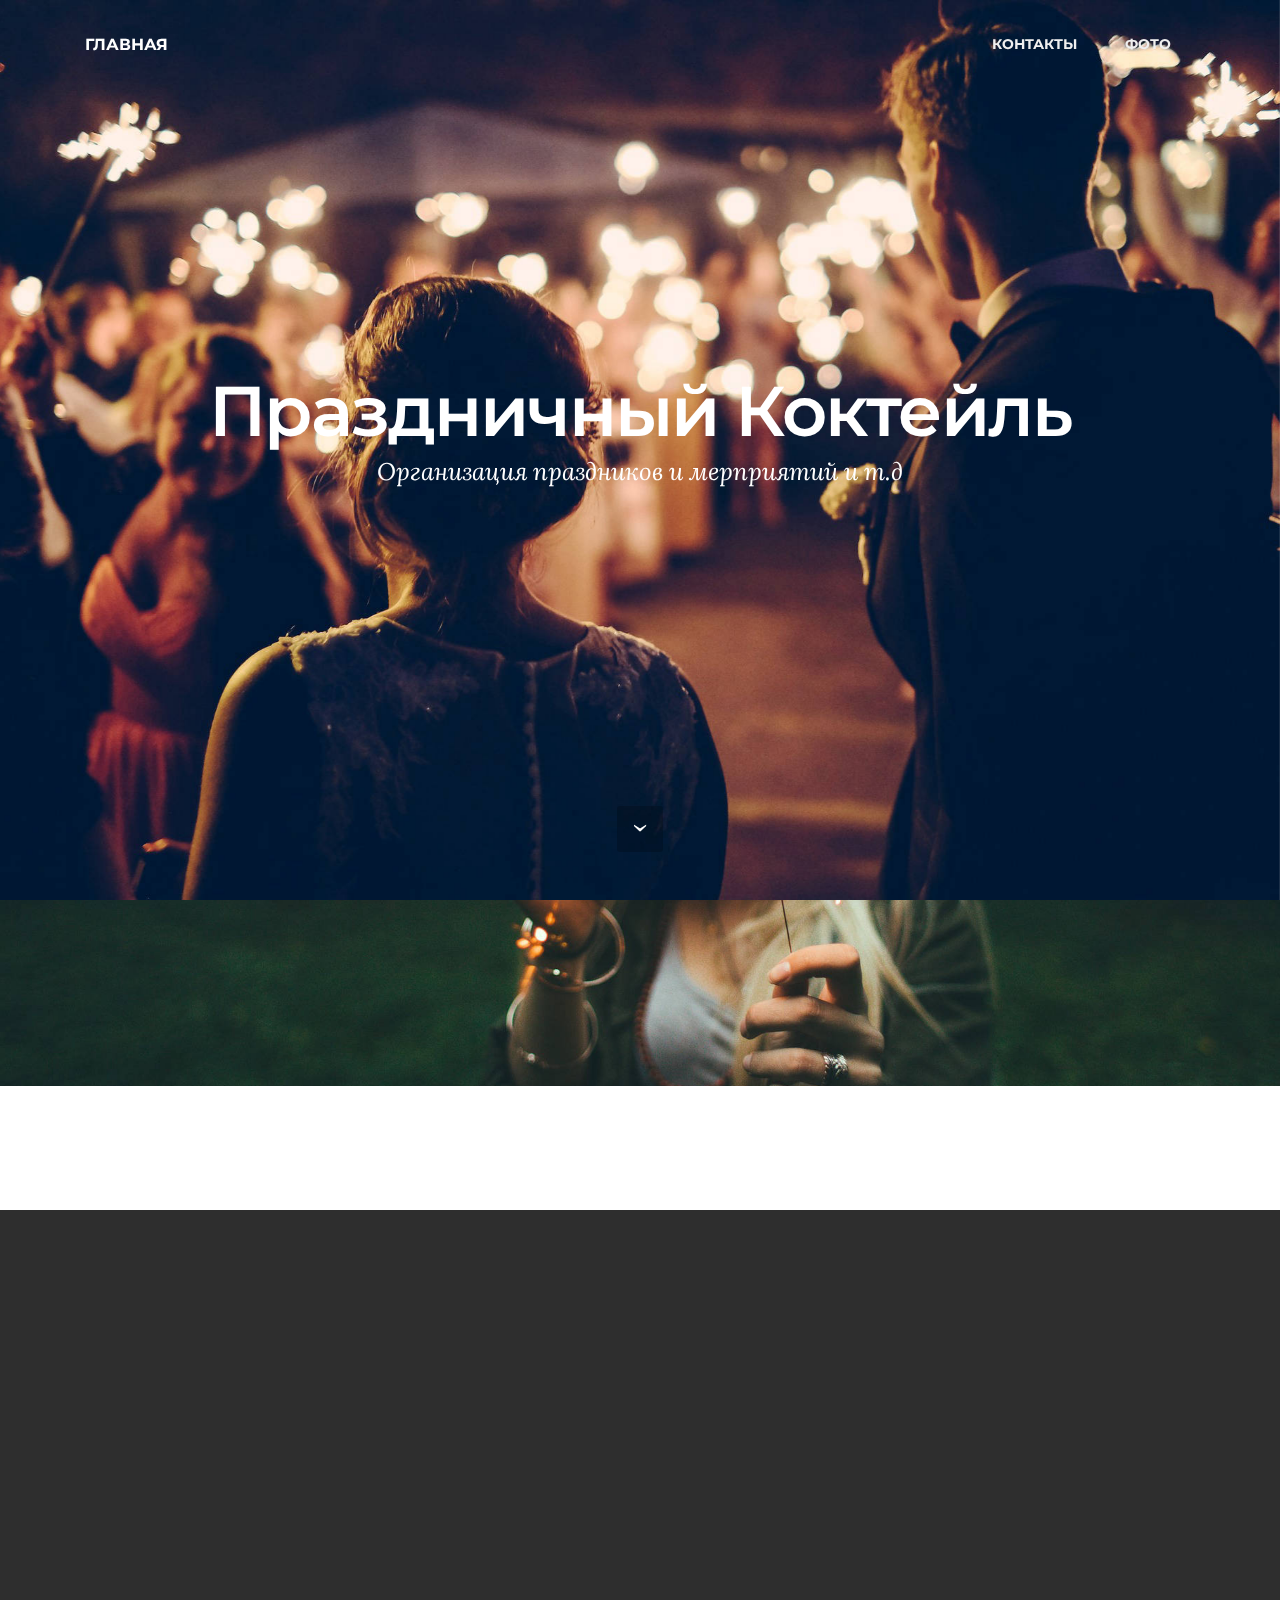
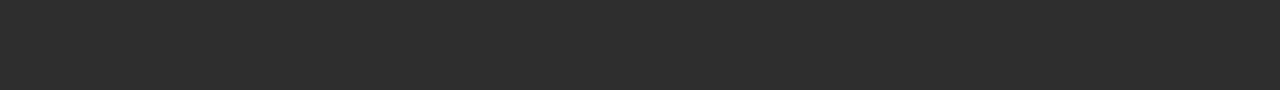
==== commit f8f4b021: "create github pages" ====
--- a/index.html
+++ b/index.html
@@ -58,7 +58,7 @@
 
 </section>
 
-<section class="engine"><a href="https://mobirise.info/z">best free css templates</a></section><section class="mbr-section mbr-section-hero mbr-section-full mbr-section-with-arrow mbr-parallax-background mbr-after-navbar" id="header1-0" data-rv-view="0" style="background-image: url(assets/images/mbr-1920x1280.jpg);">
+<section class="engine"><a href="https://mobirise.info/i">website creation software</a></section><section class="mbr-section mbr-section-hero mbr-section-full mbr-section-with-arrow mbr-parallax-background mbr-after-navbar" id="header1-0" data-rv-view="0" style="background-image: url(assets/images/mbr-1920x1280.jpg);">
 
     
 
@@ -107,47 +107,6 @@
     </div>
 </section>
 
-<section class="mbr-section mbr-section-hero mbr-section-full header2 mbr-parallax-background" id="header2-1" data-rv-view="7" style="background-image: url(assets/images/mbr-1920x1079.jpg);">
-
-    <div class="mbr-overlay" style="opacity: 0.3; background-color: rgb(0, 0, 0);">
-    </div>
-
-    <div class="mbr-table mbr-table-full">
-        <div class="mbr-table-cell">
-
-            <div class="container">
-                <div class="mbr-section row">
-                    <div class="mbr-table-md-up">
-                        
-                        
-                        
-
-                        <div class="mbr-table-cell col-md-5 content-size text-xs-center text-md-right">
-
-                            <h3 class="mbr-section-title display-2"></h3>
-
-                            <div class="mbr-section-text">
-                                <p></p>
-                            </div>
-
-                            
-
-                        </div>
-                        <div class="mbr-table-cell mbr-valign-top mbr-left-padding-md-up col-md-7 image-size" style="width: 50%;">
-                            <div class="mbr-figure"><img src="assets/images/coworkers.jpg"></div>
-                        </div>
-
-                    </div>
-                </div>
-            </div>
-
-        </div>
-    </div>
-
-    <div class="mbr-arrow mbr-arrow-floating hidden-sm-down" aria-hidden="true"><a href="#next"><i class="mbr-arrow-icon"></i></a></div>
-
-</section>
-
 
   <script src="assets/web/assets/jquery/jquery.min.js"></script>
   <script src="assets/tether/tether.min.js"></script>
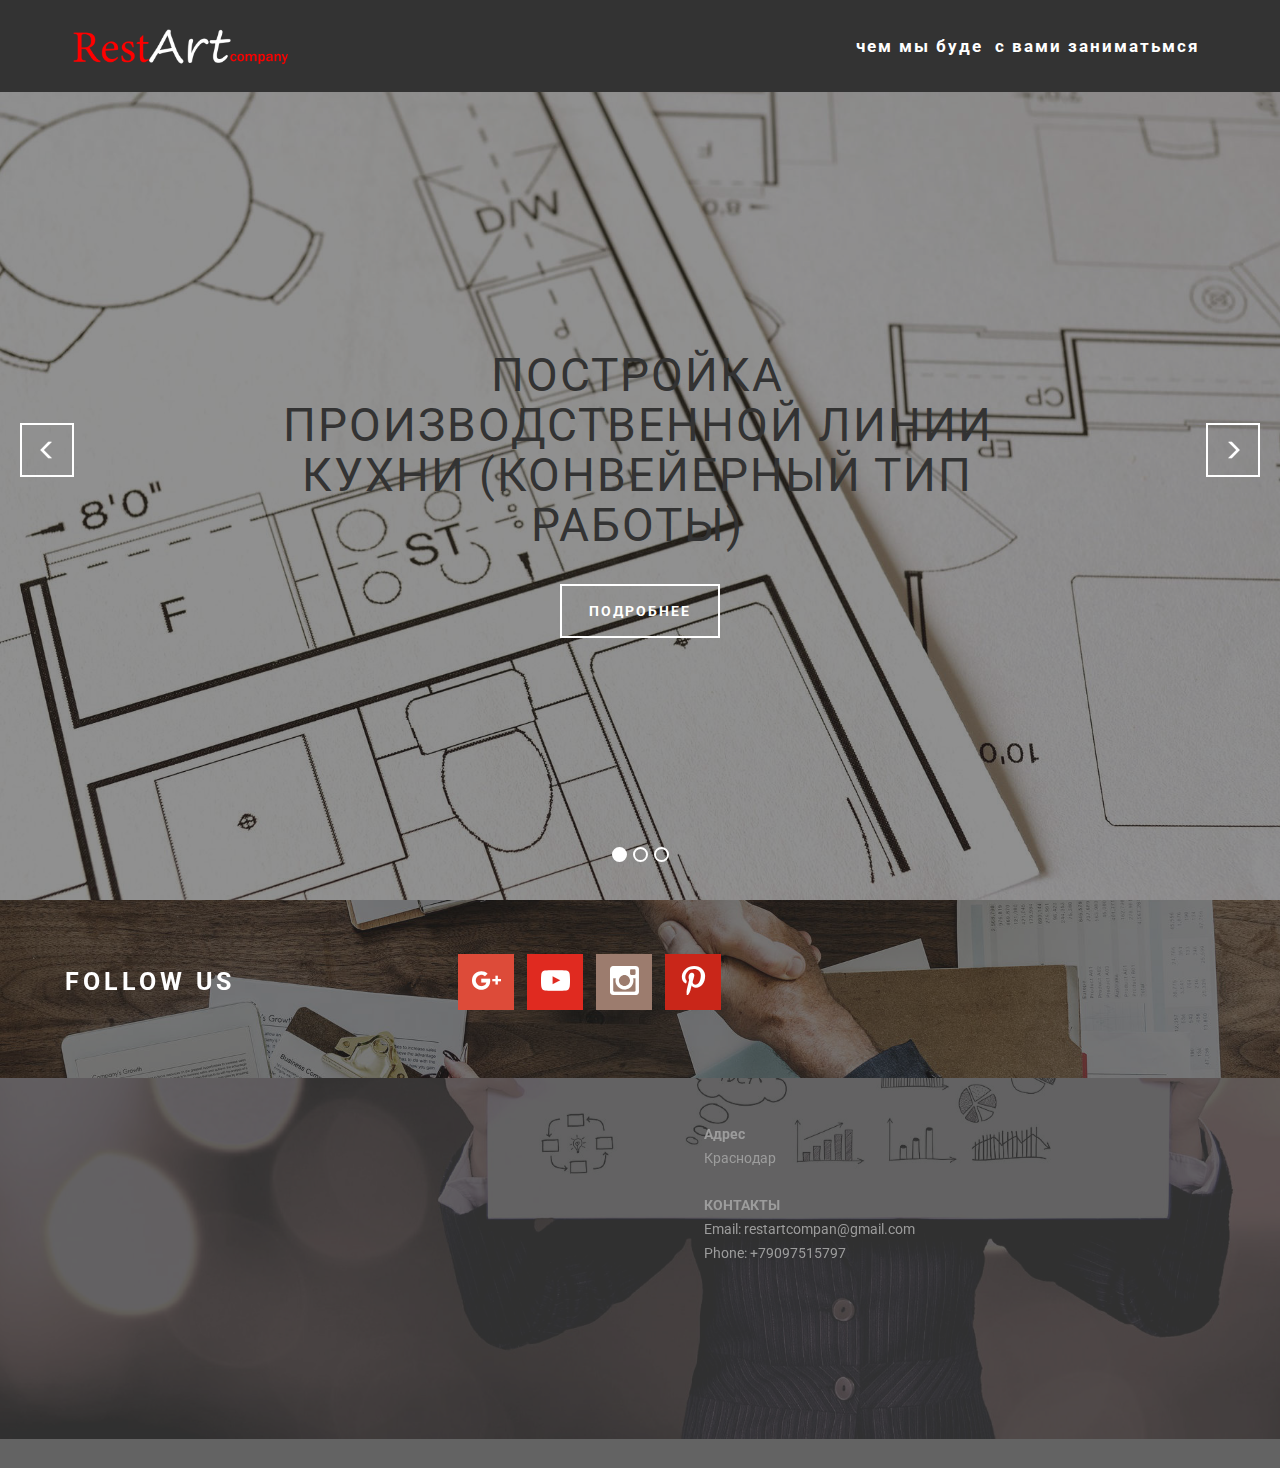
==== commit 4b23094b: "create github pages" ====
--- a/index.html
+++ b/index.html
@@ -1,107 +1,157 @@
 <!DOCTYPE html>
 <html  >
 <head>
-  <!-- Site made with Mobirise Website Builder v4.10.0, https://mobirise.com -->
+  <!-- Site made with Mobirise Website Builder v4.10.5, https://mobirise.com -->
   <meta charset="UTF-8">
   <meta http-equiv="X-UA-Compatible" content="IE=edge">
-  <meta name="generator" content="Mobirise v4.10.0, mobirise.com">
+  <meta name="generator" content="Mobirise v4.10.5, mobirise.com">
   <meta name="viewport" content="width=device-width, initial-scale=1, minimum-scale=1">
-  <link rel="shortcut icon" href="assets/images/kisspng-clip-art-balloon-product-design-leaf-line-5ca76d8aa4e262.4778811615544764266754-128x305.png" type="image/x-icon">
+  <link rel="shortcut icon" href="assets/images/12-128x67.png" type="image/x-icon">
   <meta name="description" content="">
   
   <title>Home</title>
-  <link rel="stylesheet" href="https://fonts.googleapis.com/css?family=Montserrat:400,700">
-  <link rel="stylesheet" href="https://fonts.googleapis.com/css?family=Raleway:100,100i,200,200i,300,300i,400,400i,500,500i,600,600i,700,700i,800,800i,900,900i">
-  <link rel="stylesheet" href="https://fonts.googleapis.com/css?family=Lora:400,700,400italic,700italic&subset=latin">
-  <link rel="stylesheet" href="assets/tether/tether.min.css">
+  <link rel="stylesheet" href="https://fonts.googleapis.com/css?family=Roboto:700,400&subset=cyrillic,latin,greek,vietnamese">
   <link rel="stylesheet" href="assets/bootstrap/css/bootstrap.min.css">
-  <link rel="stylesheet" href="assets/dropdown/css/style.css">
-  <link rel="stylesheet" href="assets/animate.css/animate.min.css">
-  <link rel="stylesheet" href="assets/socicon/css/styles.css">
-  <link rel="stylesheet" href="assets/theme/css/style.css">
+  <link rel="stylesheet" href="assets/socicon/css/socicon.min.css">
+  <link rel="stylesheet" href="assets/mobirise/css/style.css">
+  <link rel="stylesheet" href="assets/dropdown-menu/style.css">
+  <link rel="stylesheet" href="assets/mobirise-slider/style.css">
   <link rel="stylesheet" href="assets/mobirise/css/mbr-additional.css" type="text/css">
   
   
   
 </head>
 <body>
-  <section id="menu-b" data-rv-view="10">
+  <section id="dropdown-menu-2btn-5" data-rv-view="0">
 
-    <nav class="navbar navbar-dropdown transparent navbar-fixed-top bg-color">
+    <nav class="navbar navbar-dropdown navbar-fixed-top">
+
         <div class="container">
 
-            <div class="mbr-table">
-                <div class="mbr-table-cell">
-
-                    <div class="navbar-brand">
-                        
-                        <a class="navbar-caption" href="index.html">ГЛАВНАЯ</a>
-                    </div>
-
-                </div>
-                <div class="mbr-table-cell">
-
-                    <button class="navbar-toggler pull-xs-right hidden-md-up" type="button" data-toggle="collapse" data-target="#exCollapsingNavbar">
-                        <div class="hamburger-icon"></div>
-                    </button>
-
-                    <ul class="nav-dropdown collapse pull-xs-right nav navbar-nav navbar-toggleable-sm" id="exCollapsingNavbar"><li class="nav-item"><a class="nav-link link" href="index.html#contacts2-i" target="_blank">КОНТАКТЫ</a></li><li class="nav-item"><a class="nav-link link" href="page1.html" target="_blank">ФОТО</a></li></ul>
-                    <button hidden="" class="navbar-toggler navbar-close" type="button" data-toggle="collapse" data-target="#exCollapsingNavbar">
-                        <div class="close-icon"></div>
-                    </button>
-
-                </div>
+            <div class="navbar-brand">
+                <a href="https://mobirise.com" class="navbar-logo"><img src="assets/images/-1-692x128.png" alt="Mobirise"></a>
+                
             </div>
 
+            <button class="navbar-toggler pull-xs-right hidden-md-up" type="button" data-toggle="collapse" data-target="#exCollapsingNavbar">
+                <div class="hamburger-icon"></div>
+            </button>
+
+            <ul class="nav-dropdown collapse pull-xs-right navbar-toggleable-sm nav navbar-nav" id="exCollapsingNavbar"><li class="nav-item"><a class="nav-link link" href="https://mobirise.com/">чем мы буде &nbsp;с вами заниматьмся</a></li></ul>
+
         </div>
+
     </nav>
 
 </section>
 
-<section class="engine"><a href="https://mobirise.info/i">website creation software</a></section><section class="mbr-section mbr-section-hero mbr-section-full mbr-section-with-arrow mbr-parallax-background mbr-after-navbar" id="header1-0" data-rv-view="0" style="background-image: url(assets/images/mbr-1920x1280.jpg);">
+<section class="engine"><a href="https://mobirise.info/w">html5 templates</a></section><section class="mbr-slider mbr-section mbr-section--no-padding carousel slide" data-ride="carousel" data-wrap="true" data-interval="5000" id="slider-6" data-rv-view="2" style="background-color: rgb(255, 255, 255);">
+    <div class="mbr-section__container">
+        <div>
+            <ol class="carousel-indicators">
+                <li data-app-prevent-settings="" data-target="#slider-6" data-slide-to="0" class="active"></li><li data-app-prevent-settings="" data-target="#slider-6" class="" data-slide-to="1"></li><li data-app-prevent-settings="" data-target="#slider-6" data-slide-to="2"></li>
+            </ol>
+            <div class="carousel-inner" role="listbox">
+                <div class="mbr-box mbr-section mbr-section--relative mbr-section--fixed-size mbr-section--bg-adapted item dark center mbr-section--full-height active" style="background-image: url(assets/images/mbr-1920x1271.jpg);">
+                    <div class="mbr-box__magnet mbr-box__magnet--center-center mbr-box__magnet--sm-padding mbr-after-navbar">
+                    <div class="mbr-overlay"></div>                        
+                        <div class=" container">
+                            
+                            <div class="row">
+                                <div class=" col-md-8 col-md-offset-2">  
 
-    
+                                <div class="mbr-hero">
+                                    <h1 class="mbr-hero__text"><span style="font-weight: normal;">ПОСТРОЙКА ПРОИЗВОДСТВЕННОЙ ЛИНИИ КУХНИ (КОНВЕЙЕРНЫЙ ТИП РАБОТЫ)</span></h1>
 
-    <div class="mbr-table-cell">
+                                    
+                                </div>
+                                <div class="mbr-buttons btn-inverse mbr-buttons--center">  <a class="mbr-buttons__btn btn btn-lg btn-default" href="page1.html">ПОДРОБНЕЕ</a></div>
+                                </div>
+                            </div>
+                        </div>
+                    </div>
+                </div><div class="mbr-box mbr-section mbr-section--relative mbr-section--fixed-size mbr-section--bg-adapted item dark center mbr-section--full-height" style="background-image: url(assets/images/mbr-1920x1279.jpg);">
+                    <div class="mbr-box__magnet mbr-box__magnet--center-center mbr-box__magnet--sm-padding mbr-after-navbar">
+                    <div class="mbr-overlay"></div>                        
+                        <div class=" container">
+                            
+                            <div class="row">
+                                <div class=" col-md-8 col-md-offset-2">  
 
-        <div class="container">
-            <div class="row">
-                <div class="mbr-section col-md-10 col-md-offset-1 text-xs-center">
+                                <div class="mbr-hero">
+                                    <h1 class="mbr-hero__text"><span style="font-weight: normal;">ВНЕДРЕНИЕ СИСТЕМ АВТОМАТИЗАЦИИ (IiKO, r keeper) И .ТД</span></h1>
 
-                    <h1 class="mbr-section-title display-1">Праздничный Коктейль</h1>
-                    <p class="mbr-section-lead lead">Организация праздников и мерприятий и т.д</p>
-                    
+                                    
+                                </div>
+                                <div class="mbr-buttons btn-inverse mbr-buttons--center">  <a class="mbr-buttons__btn btn btn-lg btn-default" href="page2.html">ДЛЯ ЧЕГО ЭТО НУЖНО</a></div>
+                                </div>
+                            </div>
+                        </div>
+                    </div>
+                </div><div class="mbr-box mbr-section mbr-section--relative mbr-section--fixed-size mbr-section--bg-adapted item dark center mbr-section--full-height" style="background-image: url(assets/images/mbr-1920x1439.jpg);">
+                    <div class="mbr-box__magnet mbr-box__magnet--center-center mbr-box__magnet--sm-padding mbr-after-navbar">
+                    <div class="mbr-overlay" style="opacity: 0.4;"></div>                        
+                        <div class=" container">
+                            
+                            <div class="row">
+                                <div class=" col-md-8 col-md-offset-2">  
+
+                                <div class="mbr-hero">
+                                    <h1 class="mbr-hero__text"><span style="font-weight: normal;">СОЗДАНИЕ ПРОФЕССИОНАЛЬНЫХ ГРАФИКОВ, ТАБЛИЦ И РЕГЛАМЕНТОВ</span></h1>
+
+                                    
+                                </div>
+                                <div class="mbr-buttons btn-inverse mbr-buttons--center">  <a class="mbr-buttons__btn btn btn-lg btn-default" href="page3.html">ДЛЯ ЧЕГО ЭТО НУЖНО</a></div>
+                                </div>
+                            </div>
+                        </div>
+                    </div>
                 </div>
             </div>
-        </div>
-    </div>
-
-    <div class="mbr-arrow mbr-arrow-floating" aria-hidden="true"><a href="#social-buttons2-8"><i class="mbr-arrow-icon"></i></a></div>
-
-</section>
-
-<section class="mbr-section mbr-section-md-padding mbr-parallax-background" id="social-buttons2-8" data-rv-view="3" style="background-image: url(assets/images/mbr-2-1920x1280.jpg); padding-top: 90px; padding-bottom: 90px;">
-    
-    <div class="container">
-        <div class="row">
-            <div class="col-md-8 col-md-offset-2 text-xs-center">
-                <h3 class="mbr-section-title display-2">МЫ В СОЦ СЕТЯХ</h3>
-                <div>  <a class="btn btn-social btn-primary" title="Google+" target="_blank" href="https://plus.google.com/u/0/+Mobirise/posts"><i class="socicon socicon-googleplus"></i></a>  <a class="btn btn-social btn-primary" title="Instagram" target="_blank" href="https://www.instagram.com/prazdnichnyikokteil/?igshid=1ao86yoflrvuf"><i class="socicon socicon-instagram"></i></a>    <a class="btn btn-social btn-secondary" title="VKontakte" target="_blank" href="#"><i class="socicon socicon-vkontakte"></i></a>  </div>
-            </div>
+            
+            <a data-app-prevent-settings="" class="left carousel-control" role="button" data-slide="prev" href="#slider-6">
+                <span class="glyphicon glyphicon-menu-left" aria-hidden="true"></span>
+                <span class="sr-only">Previous</span>
+            </a>
+            <a data-app-prevent-settings="" class="right carousel-control" role="button" data-slide="next" href="#slider-6">
+                <span class="glyphicon glyphicon-menu-right" aria-hidden="true"></span>
+                <span class="sr-only">Next</span>
+            </a>
         </div>
     </div>
 </section>
 
-<section class="mbr-section mbr-section-md-padding mbr-footer footer2" id="contacts2-i" data-rv-view="18" style="background-color: rgb(46, 46, 46); padding-top: 90px; padding-bottom: 90px;">
-    
-    <div class="container">
-        <div class="row">
-            <div class="mbr-footer-content col-xs-12 col-md-3">
-                <p><font color="#7c7c7c" face="Montserrat, sans-serif"><span style="font-size: 16px; letter-spacing: -1px;"><strong>Адресс</strong></span></font><br>пос Иноземцево<br>ул. Гагарина 14<br><br><br><font color="#7c7c7c" face="Montserrat, sans-serif"><span style="font-size: 16px; letter-spacing: -1px;"><strong>Контакты</strong></span></font><br><br>Тел магазин +79283240090<br>По вопросам праздников +79383038806</p>
+<section class="mbr-section mbr-section--relative mbr-section--fixed-size mbr-parallax-background" id="social-buttons2-k" data-rv-view="24" style="background-image: url(assets/images/mbr-1920x1386.jpg);">
+    <div class="mbr-overlay" style="opacity: 0.6; background-color: rgb(34, 34, 34);"></div>
+
+    <div class="mbr-section__container container">
+        <div class="mbr-header mbr-header--inline row" style="padding-top: 54.4px; padding-bottom: 54.4px;">
+            <div class="col-sm-4">
+                <h3 class="mbr-header__text">FOLLOW US</h3>
             </div>
-            <div class="mbr-footer-content col-xs-12 col-md-3"><div><font color="#bcbcbc"><span style="font-size: 14px;"></span></font></div></div>
-            <div class="col-xs-12 col-md-6">
-                <div class="mbr-map"><iframe frameborder="0" style="border:0" src="https://www.google.com/maps/embed?pb=!1m18!1m12!1m3!1d2865.876277053088!2d43.08327581460161!3d44.08590793236158!2m3!1f0!2f0!3f0!3m2!1i1024!2i768!4f13.1!3m3!1m2!1s0x40579e3f8a495093%3A0x230ef0d3d8355230!2z0YPQuy4g0JPQsNCz0LDRgNC40L3QsCwgMTQsINCY0L3QvtC30LXQvNGG0LXQstC-LCDQodGC0LDQstGA0L7Qv9C-0LvRjNGB0LrQuNC5INC60YDQsNC5LCAzNTc0MzE!5e0!3m2!1sru!2sru!4v1559393793836!5m2!1sru!2sru" allowfullscreen=""></iframe></div>
+            <div class="mbr-social-icons mbr-social-icons--style-1 col-sm-8">  <a class="mbr-social-icons__icon socicon-bg-googleplus" title="Google+" target="_blank" href="https://plus.google.com/u/0/+Mobirise/posts"><i class="socicon socicon-googleplus"></i></a> <a class="mbr-social-icons__icon socicon-bg-youtube" title="YouTube" target="_blank" href="http://www.youtube.com/channel/UCt_tncVAetpK5JeM8L-8jyw"><i class="socicon socicon-youtube"></i></a> <a class="mbr-social-icons__icon socicon-bg-instagram" title="Instagram" target="_blank" href="https://instagram.com/mobirise/"><i class="socicon socicon-instagram"></i></a> <a class="mbr-social-icons__icon socicon-bg-pinterest" title="Pinterest" target="_blank" href="https://www.pinterest.com/mobirise/"><i class="socicon socicon-pinterest"></i></a>     </div>
+        </div>
+    </div>
+</section>
+
+<section class="mbr-section mbr-section--relative mbr-section--fixed-size mbr-parallax-background" id="contacts2-7" data-rv-view="14" style="background-image: url(assets/images/mbr-1-1920x1280.jpg);">
+    <div class="mbr-overlay" style="opacity: 0.8; background-color: rgb(60, 60, 60);"></div>
+    <div class="mbr-section__container container">
+        <div class="mbr-contacts mbr-contacts--wysiwyg row" style="padding-top: 45px; padding-bottom: 45px;">
+            <div class="col-sm-6">
+                <figure class="mbr-figure mbr-figure--wysiwyg mbr-figure--full-width mbr-figure--no-bg">
+                    <div class="mbr-figure__map mbr-figure__map--short"><iframe frameborder="0" style="border:0" src="https://www.google.com/maps/embed/v1/place?key=AIzaSyAEIpgj38KyLFELm2bK9Y7krBkz1K-cMq8&amp;q=place_id:ChIJM9QO8qFa8EAR78dRZW2EB3g" allowfullscreen=""></iframe></div>
+                </figure>
+            </div>
+            <div class="col-sm-6">
+                <div class="row">
+                    <div class="col-sm-5 col-sm-offset-1">
+                        <p class="mbr-contacts__text"><strong>Адрес</strong><br>Краснодар<br><br><strong>КОНТАКТЫ</strong><br>
+Email: restartcompan@gmail.com<br>
+Phone: +79097515797<br><br></p>
+                    </div>
+                    <div class="col-sm-6"><ul class="mbr-contacts__list"></ul></div>
+                </div>
             </div>
         </div>
     </div>
@@ -109,16 +159,13 @@
 
 
   <script src="assets/web/assets/jquery/jquery.min.js"></script>
-  <script src="assets/tether/tether.min.js"></script>
   <script src="assets/bootstrap/js/bootstrap.min.js"></script>
-  <script src="assets/dropdown/js/script.min.js"></script>
-  <script src="assets/touch-swipe/jquery.touch-swipe.min.js"></script>
+  <script src="assets/smooth-scroll/smooth-scroll.js"></script>
+  <script src="assets/bootstrap-carousel-swipe/bootstrap-carousel-swipe.js"></script>
   <script src="assets/jarallax/jarallax.js"></script>
-  <script src="assets/viewport-checker/jquery.viewportchecker.js"></script>
-  <script src="assets/smooth-scroll/smooth-scroll.js"></script>
-  <script src="assets/theme/js/script.js"></script>
+  <script src="assets/mobirise/js/script.js"></script>
+  <script src="assets/dropdown-menu/script.js"></script>
   
   
-  <input name="animation" type="hidden">
-  </body>
+</body>
 </html>--- a/assets/socicon/css/socicon.min.css
+++ b/assets/socicon/css/socicon.min.css
@@ -0,0 +1 @@
+@charset "UTF-8";@font-face{font-family:"socicon";src:url("../fonts/socicon.eot");src:url("../fonts/socicon.eot?#iefix") format("embedded-opentype"),url("../fonts/socicon.woff") format("woff"),url("../fonts/socicon.ttf") format("truetype"),url("../fonts/socicon.svg#sociconregular") format("svg");font-weight:normal;font-style:normal}.socicon:before{position:relative;top:1px;display:inline-block;font-family:"socicon";font-style:normal;font-weight:normal;line-height:1;text-transform:none !important;-webkit-font-smoothing:antialiased;-moz-osx-font-smoothing:grayscale}.socicon-twitter:before{content:"\e040"}.socicon-facebook:before{content:"\e041"}.socicon-googleplus:before{content:"\e042"}.socicon-pinterest:before{content:"\e043"}.socicon-foursquare:before{content:"\e044"}.socicon-yahoo:before{content:"\e045"}.socicon-skype:before{content:"\e046"}.socicon-yelp:before{content:"\e047"}.socicon-feedburner:before{content:"\e048"}.socicon-linkedin:before{content:"\e049"}.socicon-viadeo:before{content:"\e04a"}.socicon-xing:before{content:"\e04b"}.socicon-myspace:before{content:"\e04c"}.socicon-soundcloud:before{content:"\e04d"}.socicon-spotify:before{content:"\e04e"}.socicon-grooveshark:before{content:"\e04f"}.socicon-mixcloud:before{content:"\e001"}.socicon-lastfm:before{content:"\e050"}.socicon-youtube:before{content:"\e051"}.socicon-vimeo:before{content:"\e052"}.socicon-dailymotion:before{content:"\e053"}.socicon-vine:before{content:"\e054"}.socicon-flickr:before{content:"\e055"}.socicon-500px:before{content:"\e056"}.socicon-instagram:before{content:"\e057"}.socicon-wordpress:before{content:"\e058"}.socicon-tumblr:before{content:"\e059"}.socicon-blogger:before{content:"\e020"}.socicon-technorati:before{content:"\e021"}.socicon-reddit:before{content:"\e022"}.socicon-dribbble:before{content:"\e023"}.socicon-stumbleupon:before{content:"\e024"}.socicon-digg:before{content:"\e025"}.socicon-envato:before{content:"\e026"}.socicon-behance:before{content:"\e027"}.socicon-delicious:before{content:"\e028"}.socicon-deviantart:before{content:"\e029"}.socicon-forrst:before{content:"\e02a"}.socicon-play:before{content:"\e02b"}.socicon-zerply:before{content:"\e02c"}.socicon-wikipedia:before{content:"\e02d"}.socicon-apple:before{content:"\e02e"}.socicon-flattr:before{content:"\e02f"}.socicon-github:before{content:"\e030"}.socicon-friendfeed:before{content:"\e032"}.socicon-newsvine:before{content:"\e033"}.socicon-identica:before{content:"\e034"}.socicon-bebo:before{content:"\e035"}.socicon-zynga:before{content:"\e036"}.socicon-steam:before{content:"\e037"}.socicon-xbox:before{content:"\e038"}.socicon-windows:before{content:"\e039"}.socicon-outlook:before{content:"\e010"}.socicon-coderwall:before{content:"\e011"}.socicon-tripadvisor:before{content:"\e012"}.socicon-appnet:before{content:"\e013"}.socicon-goodreads:before{content:"\e014"}.socicon-tripit:before{content:"\e015"}.socicon-lanyrd:before{content:"\e016"}.socicon-slideshare:before{content:"\e017"}.socicon-buffer:before{content:"\e018"}.socicon-rss:before{content:"\e00b"}.socicon-vkontakte:before{content:"\e01a"}.socicon-disqus:before{content:"\e019"}.socicon-houzz:before{content:"\e00a"}.socicon-mail:before{content:"\e01f"}.socicon-patreon:before{content:"\e01c"}.socicon-paypal:before{content:"\e00c"}.socicon-playstation:before{content:"\e03d"}.socicon-smugmug:before{content:"\e05e"}.socicon-swarm:before{content:"\e003"}.socicon-triplej:before{content:"\e009"}.socicon-yammer:before{content:"\e005"}.socicon-stackoverflow:before{content:"\e007"}.socicon-drupal:before{content:"\e002"}.socicon-odnoklassniki:before{content:"\e00d"}.socicon-android:before{content:"\e03e"}.socicon-meetup:before{content:"\e03c"}.socicon-persona:before{content:"\e008"}.socicon-amazon:before{content:"\e05c"}.socicon-ello:before{content:"\e006"}.socicon-8tracks:before{content:"\e05b"}.socicon-twitch:before{content:"\e05a"}.socicon-airbnb:before{content:"\e00e"}.socicon-pocket:before{content:"\e01e"}.socicon-whatsapp:before{content:"\e01b"}.socicon-storehouse:before{content:"\e01d"}.socicon-icq:before{content:"\e05d"}.socicon-modelmayhem:before{content:"\e000"}.socicon-istock:before{content:"\e004"}.socicon-angellist:before{content:"\e062"}.socicon-periscope:before{content:"\e00f"}.socicon-ravelry:before{content:"\e05f"}.socicon-snapchat:before{content:"\e03f"}.socicon-weibo:before{content:"\e060"}.socicon-douban:before{content:"\e03b"}.socicon-baidu:before{content:"\e061"}.socicon-qq:before{content:"\e03a"}.socicon-renren:before{content:"\e031"}.socicon-ebay:before{content:"\e063"}.socicon-imdb:before{content:"\e064"}.socicon-stayfriends:before{content:"\e065"}.socicon-residentadvisor:before{content:"\e066"}.socicon-google:before{content:"\e067"}.socicon-yandex:before{content:"\e068"}.socicon-sharethis:before{content:"\e069"}.socicon-bandcamp:before{content:"\e06a"}.socicon-itunes:before{content:"\e06b"}.socicon-deezer:before{content:"\e06c"}.socicon-medium:before{content:"\e06d"}.socicon-telegram:before{content:"\e06e"}.socicon-openid:before{content:"\e06f"}.socicon-amplement:before{content:"\e070"}.socicon-bg-twitter{background:#4da7de}.socicon-bg-twitter:hover{background:#4da7de !important}.socicon-bg-facebook{background:#3e5b98}.socicon-bg-facebook:hover{background:#3e5b98 !important}.socicon-bg-googleplus{background:#dd4b39}.socicon-bg-googleplus:hover{background:#dd4b39 !important}.socicon-bg-pinterest{background:#c92619}.socicon-bg-pinterest:hover{background:#c92619 !important}.socicon-bg-foursquare{background:#f94877}.socicon-bg-foursquare:hover{background:#f94877 !important}.socicon-bg-yahoo{background:#6e2a85}.socicon-bg-yahoo:hover{background:#6e2a85 !important}.socicon-bg-skype{background:#28abe3}.socicon-bg-skype:hover{background:#28abe3 !important}.socicon-bg-yelp{background:#c83218}.socicon-bg-yelp:hover{background:#c83218 !important}.socicon-bg-feedburner{background:#fc0}.socicon-bg-feedburner:hover{background:#fc0 !important}.socicon-bg-linkedin{background:#3371b7}.socicon-bg-linkedin:hover{background:#3371b7 !important}.socicon-bg-viadeo{background:#e4a000}.socicon-bg-viadeo:hover{background:#e4a000 !important}.socicon-bg-xing{background:#005a60}.socicon-bg-xing:hover{background:#005a60 !important}.socicon-bg-myspace{background:#323232}.socicon-bg-myspace:hover{background:#323232 !important}.socicon-bg-soundcloud{background:#fe3801}.socicon-bg-soundcloud:hover{background:#fe3801 !important}.socicon-bg-spotify{background:#7bb342}.socicon-bg-spotify:hover{background:#7bb342 !important}.socicon-bg-grooveshark{background:#000}.socicon-bg-grooveshark:hover{background:#000 !important}.socicon-bg-mixcloud{background:#000}.socicon-bg-mixcloud:hover{background:#000 !important}.socicon-bg-lastfm{background:#d41316}.socicon-bg-lastfm:hover{background:#d41316 !important}.socicon-bg-youtube{background:#e02a20}.socicon-bg-youtube:hover{background:#e02a20 !important}.socicon-bg-vimeo{background:#51b5e7}.socicon-bg-vimeo:hover{background:#51b5e7 !important}.socicon-bg-dailymotion{background:#004e72}.socicon-bg-dailymotion:hover{background:#004e72 !important}.socicon-bg-vine{background:#00b389}.socicon-bg-vine:hover{background:#00b389 !important}.socicon-bg-flickr{background:#1e1e1b}.socicon-bg-flickr:hover{background:#1e1e1b !important}.socicon-bg-500px{background:#58a9de}.socicon-bg-500px:hover{background:#58a9de !important}.socicon-bg-instagram{background:#9c7c6e}.socicon-bg-instagram:hover{background:#9c7c6e !important}.socicon-bg-wordpress{background:#464646}.socicon-bg-wordpress:hover{background:#464646 !important}.socicon-bg-tumblr{background:#45556c}.socicon-bg-tumblr:hover{background:#45556c !important}.socicon-bg-blogger{background:#ec661c}.socicon-bg-blogger:hover{background:#ec661c !important}.socicon-bg-technorati{background:#5cb030}.socicon-bg-technorati:hover{background:#5cb030 !important}.socicon-bg-reddit{background:#e74a1e}.socicon-bg-reddit:hover{background:#e74a1e !important}.socicon-bg-dribbble{background:#e84d88}.socicon-bg-dribbble:hover{background:#e84d88 !important}.socicon-bg-stumbleupon{background:#e64011}.socicon-bg-stumbleupon:hover{background:#e64011 !important}.socicon-bg-digg{background:#1d1d1b}.socicon-bg-digg:hover{background:#1d1d1b !important}.socicon-bg-envato{background:#597c3a}.socicon-bg-envato:hover{background:#597c3a !important}.socicon-bg-behance{background:#000}.socicon-bg-behance:hover{background:#000 !important}.socicon-bg-delicious{background:#020202}.socicon-bg-delicious:hover{background:#020202 !important}.socicon-bg-deviantart{background:#c5d200}.socicon-bg-deviantart:hover{background:#c5d200 !important}.socicon-bg-forrst{background:#5b9a68}.socicon-bg-forrst:hover{background:#5b9a68 !important}.socicon-bg-play{background:#000}.socicon-bg-play:hover{background:#000 !important}.socicon-bg-zerply{background:#9dbc7a}.socicon-bg-zerply:hover{background:#9dbc7a !important}.socicon-bg-wikipedia{background:#000}.socicon-bg-wikipedia:hover{background:#000 !important}.socicon-bg-apple{background:#b9bfc1}.socicon-bg-apple:hover{background:#b9bfc1 !important}.socicon-bg-flattr{background:#f67c1a}.socicon-bg-flattr:hover{background:#f67c1a !important}.socicon-bg-github{background:#221e1b}.socicon-bg-github:hover{background:#221e1b !important}.socicon-bg-friendfeed{background:#2f72c4}.socicon-bg-friendfeed:hover{background:#2f72c4 !important}.socicon-bg-newsvine{background:#075b2f}.socicon-bg-newsvine:hover{background:#075b2f !important}.socicon-bg-identica{background:#000}.socicon-bg-identica:hover{background:#000 !important}.socicon-bg-bebo{background:#ef1011}.socicon-bg-bebo:hover{background:#ef1011 !important}.socicon-bg-zynga{background:#dc0606}.socicon-bg-zynga:hover{background:#dc0606 !important}.socicon-bg-steam{background:#171a21}.socicon-bg-steam:hover{background:#171a21 !important}.socicon-bg-xbox{background:#92c83e}.socicon-bg-xbox:hover{background:#92c83e !important}.socicon-bg-windows{background:#00bdf6}.socicon-bg-windows:hover{background:#00bdf6 !important}.socicon-bg-outlook{background:#0072c6}.socicon-bg-outlook:hover{background:#0072c6 !important}.socicon-bg-coderwall{background:#3e8dcc}.socicon-bg-coderwall:hover{background:#3e8dcc !important}.socicon-bg-tripadvisor{background:#4b7e37}.socicon-bg-tripadvisor:hover{background:#4b7e37 !important}.socicon-bg-appnet{background:#494949}.socicon-bg-appnet:hover{background:#494949 !important}.socicon-bg-goodreads{background:#463020}.socicon-bg-goodreads:hover{background:#463020 !important}.socicon-bg-tripit{background:#1982c3}.socicon-bg-tripit:hover{background:#1982c3 !important}.socicon-bg-lanyrd{background:#3c80c9}.socicon-bg-lanyrd:hover{background:#3c80c9 !important}.socicon-bg-slideshare{background:#4ba3a6}.socicon-bg-slideshare:hover{background:#4ba3a6 !important}.socicon-bg-buffer{background:#000}.socicon-bg-buffer:hover{background:#000 !important}.socicon-bg-rss{background:#f26109}.socicon-bg-rss:hover{background:#f26109 !important}.socicon-bg-vkontakte{background:#5a7fa6}.socicon-bg-vkontakte:hover{background:#5a7fa6 !important}.socicon-bg-disqus{background:#2e9fff}.socicon-bg-disqus:hover{background:#2e9fff !important}.socicon-bg-houzz{background:#7cc04b}.socicon-bg-houzz:hover{background:#7cc04b !important}.socicon-bg-mail{background:#000}.socicon-bg-mail:hover{background:#000 !important}.socicon-bg-patreon{background:#e44727}.socicon-bg-patreon:hover{background:#e44727 !important}.socicon-bg-paypal{background:#009cde}.socicon-bg-paypal:hover{background:#009cde !important}.socicon-bg-playstation{background:#000}.socicon-bg-playstation:hover{background:#000 !important}.socicon-bg-smugmug{background:#acfd32}.socicon-bg-smugmug:hover{background:#acfd32 !important}.socicon-bg-swarm{background:#fc9d3c}.socicon-bg-swarm:hover{background:#fc9d3c !important}.socicon-bg-triplej{background:#e53531}.socicon-bg-triplej:hover{background:#e53531 !important}.socicon-bg-yammer{background:#1175c4}.socicon-bg-yammer:hover{background:#1175c4 !important}.socicon-bg-stackoverflow{background:#fd9827}.socicon-bg-stackoverflow:hover{background:#fd9827 !important}.socicon-bg-drupal{background:#00598e}.socicon-bg-drupal:hover{background:#00598e !important}.socicon-bg-odnoklassniki{background:#f48420}.socicon-bg-odnoklassniki:hover{background:#f48420 !important}.socicon-bg-android{background:#8ec047}.socicon-bg-android:hover{background:#8ec047 !important}.socicon-bg-meetup{background:#e2373c}.socicon-bg-meetup:hover{background:#e2373c !important}.socicon-bg-persona{background:#e6753d}.socicon-bg-persona:hover{background:#e6753d !important}.socicon-bg-amazon{background:#f90}.socicon-bg-amazon:hover{background:#f90 !important}.socicon-bg-ello{background:#000}.socicon-bg-ello:hover{background:#000 !important}.socicon-bg-8tracks{background:#122c4b}.socicon-bg-8tracks:hover{background:#122c4b !important}.socicon-bg-twitch{background:#6441a5}.socicon-bg-twitch:hover{background:#6441a5 !important}.socicon-bg-airbnb{background:#ff5a5f}.socicon-bg-airbnb:hover{background:#ff5a5f !important}.socicon-bg-pocket{background:#ed4055}.socicon-bg-pocket:hover{background:#ed4055 !important}.socicon-bg-whatsapp{background:#20b038}.socicon-bg-whatsapp:hover{background:#20b038 !important}.socicon-bg-storehouse{background:#25b0e6}.socicon-bg-storehouse:hover{background:#25b0e6 !important}.socicon-bg-icq{background:#7ebd00}.socicon-bg-icq:hover{background:#7ebd00 !important}.socicon-bg-modelmayhem{background:#000}.socicon-bg-modelmayhem:hover{background:#000 !important}.socicon-bg-istock{background:#000}.socicon-bg-istock:hover{background:#000 !important}.socicon-bg-angellist{background:#000}.socicon-bg-angellist:hover{background:#000 !important}.socicon-bg-periscope{background:#3aa4c6}.socicon-bg-periscope:hover{background:#3aa4c6 !important}.socicon-bg-ravelry{background:#b6014c}.socicon-bg-ravelry:hover{background:#b6014c !important}.socicon-bg-snapchat{background:#fffa37}.socicon-bg-snapchat:hover{background:#fffa37 !important}.socicon-bg-weibo{background:#e31c34}.socicon-bg-weibo:hover{background:#e31c34 !important}.socicon-bg-douban{background:#3ca353}.socicon-bg-douban:hover{background:#3ca353 !important}.socicon-bg-baidu{background:#2629d9}.socicon-bg-baidu:hover{background:#2629d9 !important}.socicon-bg-qq{background:#4297d3}.socicon-bg-qq:hover{background:#4297d3 !important}.socicon-bg-renren{background:#2266b0}.socicon-bg-renren:hover{background:#2266b0 !important}.socicon-bg-ebay{background:#333}.socicon-bg-ebay:hover{background:#333 !important}.socicon-bg-imdb{background:#e8ba00}.socicon-bg-imdb:hover{background:#e8ba00 !important}.socicon-bg-stayfriends{background:#f08a1c}.socicon-bg-stayfriends:hover{background:#f08a1c !important}.socicon-bg-residentadvisor{background:#b3be1b}.socicon-bg-residentadvisor:hover{background:#b3be1b !important}.socicon-bg-google{background:#4285f4}.socicon-bg-google:hover{background:#4285f4 !important}.socicon-bg-yandex{background:#f00}.socicon-bg-yandex:hover{background:#f00 !important}.socicon-bg-sharethis{background:#01bf01}.socicon-bg-sharethis:hover{background:#01bf01 !important}.socicon-bg-bandcamp{background:#619aa9}.socicon-bg-bandcamp:hover{background:#619aa9 !important}.socicon-bg-itunes{background:#ff5e51}.socicon-bg-itunes:hover{background:#ff5e51 !important}.socicon-bg-deezer{background:#32323d}.socicon-bg-deezer:hover{background:#32323d !important}.socicon-bg-medium{background:#000}.socicon-bg-medium:hover{background:#000 !important}.socicon-bg-telegram{background:#08c}.socicon-bg-telegram:hover{background:#08c !important}.socicon-bg-openid{background:#f78c40}.socicon-bg-openid:hover{background:#f78c40 !important}.socicon-bg-amplement{background:#0996c3}.socicon-bg-amplement:hover{background:#0996c3 !important}--- a/assets/mobirise/css/style.css
+++ b/assets/mobirise/css/style.css
@@ -0,0 +1,1775 @@
+.engine {
+	position: absolute;
+	text-indent: -2400px;
+	text-align: center;
+	padding: 0;
+	top: 0;
+	left: -2400px;
+}.is-builder .animated {
+  -webkit-animation-name: none !important;
+  animation-name: none !important;
+}
+html {
+  position: relative;
+  min-height: 100%;
+}
+.mbr-embedded-video {
+  position: relative;
+}
+.mbr-background-video,
+.mbr-background-video-preview {
+  bottom: 0;
+  left: 0;
+  overflow: hidden;
+  position: absolute;
+  right: 0;
+  top: 0;
+}
+.mbr-parallax-background,
+.mbr-background {
+  background-attachment: fixed !important;
+  background-position: 50% 0;
+  background-repeat: no-repeat;
+  background-size: cover !important;
+}
+.mbr-hidden-scrollbar .mbr-parallax-background {
+  background-size: auto 130%;
+}
+.mobile .mbr-parallax-background {
+  background-attachment: scroll !important;
+}
+.mbr-background {
+  background-attachment: scroll !important;
+}
+.mbr-navbar {
+  position: relative;
+  width: 100%;
+}
+.mbr-navbar:before {
+  content: "";
+  display: block;
+}
+.mbr-navbar__brand-link:after,
+.mbr-navbar__brand-img {
+  max-height: 74px;
+  height: 100%;
+}
+.mbr-navbar:before,
+.mbr-navbar__container {
+  height: 98px;
+}
+.mbr-navbar--ss .mbr-navbar__brand-link:after,
+.mbr-navbar--ss .mbr-navbar__brand-img {
+  height: 74px;
+}
+.mbr-navbar--ss:before,
+.mbr-navbar--ss .mbr-navbar__container {
+  height: 98px;
+}
+.mbr-navbar--xs .mbr-navbar__brand-link:after,
+.mbr-navbar--xs .mbr-navbar__brand-img {
+  height: 32px;
+}
+.mbr-navbar--xs:before,
+.mbr-navbar--xs .mbr-navbar__container {
+  height: 56px;
+}
+.mbr-navbar--s .mbr-navbar__brand-link:after,
+.mbr-navbar--s .mbr-navbar__brand-img {
+  height: 48px;
+}
+.mbr-navbar--s:before,
+.mbr-navbar--s .mbr-navbar__container {
+  height: 72px;
+}
+.mbr-navbar--m .mbr-navbar__brand-link:after,
+.mbr-navbar--m .mbr-navbar__brand-img {
+  height: 64px;
+}
+.mbr-navbar--m:before,
+.mbr-navbar--m .mbr-navbar__container {
+  height: 88px;
+}
+.mbr-navbar--l .mbr-navbar__brand-link:after,
+.mbr-navbar--l .mbr-navbar__brand-img {
+  height: 96px;
+}
+.mbr-navbar--l:before,
+.mbr-navbar--l .mbr-navbar__container {
+  height: 120px;
+}
+.mbr-navbar--xl .mbr-navbar__brand-link:after,
+.mbr-navbar--xl .mbr-navbar__brand-img {
+  height: 128px;
+}
+.mbr-navbar--xl:before,
+.mbr-navbar--xl .mbr-navbar__container {
+  height: 152px;
+}
+.mbr-navbar--short .mbr-navbar__brand-link:after,
+.mbr-navbar--short .mbr-navbar__brand-img {
+  height: 40px;
+}
+.mbr-navbar--short .mbr-brand__logo .mbr-iconfont{
+  font-size: 40px;
+}
+.mbr-navbar--short:before,
+.mbr-navbar--short .mbr-navbar__container {
+  height: 64px;
+}
+.mbr-navbar--short .mbr-navbar__container {
+  padding: 12px 0;
+}
+@media (max-width: 767px) {
+  .mbr-navbar--short .mbr-navbar__brand-link:after,
+  .mbr-navbar--short .mbr-navbar__brand-img {
+    height: 31px;
+  }
+  .mbr-navbar--short:before,
+  .mbr-navbar--short .mbr-navbar__container {
+    height: 45px;
+  }
+  .mbr-navbar--short .mbr-navbar__container {
+    padding: 7px 0;
+  }
+}
+.mbr-navbar__brand-img {
+  position: relative;
+}
+.mbr-navbar__brand-img,
+.mbr-navbar__container,
+.mbr-navbar__section {
+  -webkit-transition: all 300ms ease-in-out 0s;
+  -o-transition: all 300ms ease-in-out 0s;
+  transition: all 300ms ease-in-out 0s;
+}
+.mbr-navbar__section {
+  background: #2c2c2c;
+  height: auto;
+  position: absolute;
+  top: 0;
+  width: 100%;
+  z-index: 1000;
+}
+.mbr-navbar__container {
+  display: table;
+  padding: 12px 0;
+  width: 100%;
+}
+.mbr-navbar__menu-box {
+  display: table;
+  width: 100%;
+}
+.mbr-navbar__menu-box--inline-left,
+.mbr-navbar__menu-box--inline-center,
+.mbr-navbar__menu-box--inline-right {
+  display: block;
+  text-align: left;
+}
+.mbr-navbar__menu-box--inline-center {
+  text-align: center;
+}
+.mbr-navbar__menu-box--inline-right {
+  text-align: right;
+}
+.mbr-navbar__column {
+  display: table-cell;
+  vertical-align: middle;
+}
+.mbr-navbar__column--xxs {
+  width: 1%;
+}
+.mbr-navbar__column--xs {
+  width: 10%;
+}
+.mbr-navbar__column--s {
+  width: 20%;
+}
+.mbr-navbar__column--m {
+  width: 30%;
+}
+.mbr-navbar__column--l {
+  width: 40%;
+}
+.mbr-navbar__column--xl {
+  width: 50%;
+}
+.mbr-navbar__menu-box--inline-left .mbr-navbar__column,
+.mbr-navbar__menu-box--inline-center .mbr-navbar__column,
+.mbr-navbar__menu-box--inline-right .mbr-navbar__column {
+  display: inline-block;
+}
+.mbr-navbar__items {
+  float: left;
+  padding-left: 0px;
+  position: relative;
+  left: -20px;
+}
+.mbr-navbar__items--right {
+  float: right;
+  left: 0;
+}
+.float-left {
+  float: left;
+}
+.mbr-navbar__item {
+  display: block;
+  float: left;
+  position: relative;
+}
+.mbr-navbar__hamburger {
+  display: none;
+  margin-top: -11px;
+  position: absolute;
+  right: 0;
+  top: 50%;
+  z-index: 10000;
+}
+.mbr-navbar--collapsed .mbr-navbar__container {
+  position: relative;
+}
+.mbr-navbar--collapsed .mbr-navbar__column {
+  display: block;
+  width: 100%;
+}
+.mbr-navbar--collapsed .mbr-navbar__items--right {
+  padding-top: 13px;
+}
+.mbr-navbar--collapsed .mbr-navbar__menu {
+  background: rgba(0, 0, 0, 0.9);
+  display: none;
+  height: 100%;
+  left: 0;
+  position: fixed;
+  top: 0;
+  width: 100%;
+  z-index: 9999;
+}
+.mbr-navbar--collapsed .mbr-navbar__menu-box {
+  display: table-cell;
+  vertical-align: middle;
+}
+.mbr-navbar--collapsed .mbr-navbar__items {
+  float: none;
+}
+.mbr-navbar--collapsed .mbr-navbar__item {
+  float: none;
+}
+.mbr-navbar--collapsed .mbr-navbar__hamburger {
+  display: block;
+}
+.mbr-navbar--collapsed.mbr-navbar--open .mbr-navbar__menu {
+  display: table;
+}
+.mbr-navbar--collapsed.mbr-navbar--open:not(.mbr-navbar--sticky) .mbr-navbar__section {
+  background: none;
+  position: fixed;
+}
+.mbr-navbar--collapsed.mbr-navbar--open .mbr-navbar__brand {
+  visibility: hidden;
+}
+.mbr-navbar--collapsed.mbr-navbar--sticky.mbr-navbar--open .mbr-navbar__brand {
+  visibility: visible;
+}
+.mbr-navbar--collapsed.mbr-navbar--open .mbr-navbar__brand-img,
+.mbr-navbar--collapsed.mbr-navbar--open .mbr-navbar__container {
+  -webkit-transition: none;
+  -o-transition: none;
+  transition: none;
+}
+.mbr-navbar--freeze.mbr-navbar--collapsed.mbr-navbar--open .mbr-navbar__hamburger,
+.mbr-navbar--freeze.mbr-navbar--collapsed.mbr-navbar--open .mbr-navbar__hamburger:hover {
+  color: #fff !important;
+}
+.mbr-navbar--sticky .mbr-navbar__section {
+  position: fixed;
+}
+.mbr-navbar--absolute {
+  position: absolute;
+}
+/* fix for popup menu conflict */
+@media (max-width: 480px) {
+  .mbr-navbar--absolute.mbr-navbar[id^=menu-] {
+    position: absolute;
+  }
+}
+.mbr-navbar--transparent .mbr-navbar__section {
+  background: none;
+}
+.mbr-navbar--stuck .mbr-navbar__section,
+.mbr-navbar--relative .mbr-navbar__section {
+  background: #2c2c2c;
+}
+@media (max-width: 991px) {
+  .mbr-navbar--auto-collapse .mbr-navbar__container {
+    position: relative;
+  }
+  .mbr-navbar--auto-collapse .mbr-navbar__column {
+    display: block;
+    width: 100%;
+  }
+  .mbr-navbar__column {
+    max-height: 100vh;
+    overflow-x: hidden;
+    overflow-y:auto;
+  }
+  .mbr-navbar__column::-webkit-scrollbar {
+    display:none;
+  }
+  .mbr-navbar--auto-collapse .mbr-navbar__items--right {
+    padding-top: 13px;
+  }
+  .mbr-navbar--auto-collapse .mbr-navbar__menu {
+    background: rgba(0, 0, 0, 0.9);
+    display: none;
+    height: 100%;
+    left: 0;
+    position: fixed;
+    top: 0;
+    width: 100%;
+    z-index: 9999;
+  }
+  .mbr-navbar--auto-collapse .mbr-navbar__menu-box {
+    display: table-cell;
+    vertical-align: middle;
+  }
+  .mbr-navbar--auto-collapse .mbr-navbar__items {
+    float: none;
+  }
+  .mbr-navbar--auto-collapse .mbr-navbar__item {
+    float: none;
+  }
+  .mbr-navbar--auto-collapse .mbr-navbar__hamburger {
+    display: block;
+  }
+  .mbr-navbar--auto-collapse.mbr-navbar--open .mbr-navbar__menu {
+    display: table;
+  }
+  .mbr-navbar--auto-collapse.mbr-navbar--open:not(.mbr-navbar--sticky) .mbr-navbar__section {
+    background: none;
+    position: fixed;
+  }
+  .mbr-navbar--auto-collapse.mbr-navbar--open .mbr-navbar__brand {
+    visibility: hidden;
+  }
+  .mbr-navbar--auto-collapse.mbr-navbar--sticky.mbr-navbar--open .mbr-navbar__brand {
+    visibility: visible;
+  }
+  .mbr-navbar--auto-collapse.mbr-navbar--open .mbr-navbar__brand-img,
+  .mbr-navbar--auto-collapse.mbr-navbar--open .mbr-navbar__container {
+    -webkit-transition: none;
+    -o-transition: none;
+    transition: none;
+  }
+}
+.mbr-after-navbar:before {
+  content: "";
+  display: block;
+  height: 98px;
+}
+.mbr-hamburger {
+  cursor: pointer;
+  height: 23px;
+  width: 30px;
+}
+.mbr-hamburger:focus {
+  outline: none;
+}
+.mbr-hamburger__line,
+.mbr-hamburger__line:before,
+.mbr-hamburger__line:after {
+  content: "";
+  position: absolute;
+  display: block;
+  height: 1px;
+  cursor: pointer;
+}
+.mbr-hamburger__line,
+.mbr-hamburger__line:before,
+.mbr-hamburger__line:after {
+  width: 30px;
+  border-bottom: 5px solid;
+  top: 9px;
+}
+.mbr-hamburger__line:before {
+  top: -9px;
+}
+.mbr-hamburger__line:after {
+  top: 9px;
+}
+.mbr-hamburger__line,
+.mbr-hamburger__line:before,
+.mbr-hamburger__line:after {
+  -webkit-transition: all 300ms ease-in-out;
+  transition: all 300ms ease-in-out;
+}
+.mbr-hamburger--open .mbr-hamburger__line {
+  border-color: transparent;
+}
+.mbr-hamburger--open .mbr-hamburger__line:before,
+.mbr-hamburger--open .mbr-hamburger__line:after {
+  top: 0;
+}
+.mbr-hamburger--open .mbr-hamburger__line:before {
+  -ms-transform: rotate(45deg);
+  -webkit-transform: rotate(45deg);
+  transform: rotate(45deg);
+}
+.mbr-hamburger--open .mbr-hamburger__line:after {
+  top: 10px;
+  -ms-transform: translatey(-10px) rotate(-45deg);
+  -webkit-transform: translatey(-10px) rotate(-45deg);
+  transform: translatey(-10px) rotate(-45deg);
+}
+@media (max-width: 767px) {
+  .mbr-hamburger {
+    height: 23px;
+    width: 27px;
+  }
+  .mbr-hamburger__line,
+  .mbr-hamburger__line:before,
+  .mbr-hamburger__line:after {
+    width: 27px;
+    border-bottom: 4px solid;
+    top: 9px;
+  }
+  .mbr-hamburger__line:before {
+    top: -9px;
+  }
+  .mbr-hamburger__line:after {
+    top: 9px;
+  }
+}
+
+.navbar-dropdown .hamburger-icon {
+  content: "";
+  width: 16px;
+  -webkit-box-shadow: 0 -6px 0 1px,0 0 0 1px,0 6px 0 1px;
+  -moz-box-shadow: 0 -6px 0 1px,0 0 0 1px,0 6px 0 1px;
+  box-shadow: 0 -6px 0 1px,0 0 0 1px,0 6px 0 1px;
+}
+
+.mbr-brand {
+  display: block;
+  float: left;
+  position: relative;
+}
+.mbr-brand,
+.mbr-brand:hover {
+  text-decoration: none;
+}
+.mbr-brand__name {
+  display: block;
+  font-weight: bold;
+  margin-top: 5px;
+  text-align: center;
+}
+.mbr-brand__name,
+.mbr-brand__name:hover {
+  text-decoration: none;
+}
+.mbr-brand--inline {
+  display: table;
+}
+.mbr-brand--inline:after {
+  content: "";
+  display: table-cell;
+  width: 1px;
+}
+.mbr-brand--inline .mbr-brand__logo,
+.mbr-brand--inline .mbr-brand__name {
+  display: table-cell;
+  vertical-align: middle;
+}
+.mbr-brand--inline .mbr-brand__logo {
+  padding-right: 10px;
+}
+.mbr-brand--inline .mbr-brand__name {
+  margin: 0;
+  text-align: left;
+}
+.mbr-form {
+  display: table;
+  margin-top: -13px;
+  position: relative;
+  top: 14px;
+  /* width: 100%; */
+}
+.mbr-form__left,
+.mbr-form__right {
+  display: table-cell;
+  vertical-align: top;
+}
+.mbr-form__left {
+  padding-right: 3px;
+}
+.mbr-form__right {
+  width: 1px;
+}
+@media (max-width: 530px) {
+  .mbr-form {
+    display: block;
+    margin-top: -27px;
+    position: relative;
+    top: 26px;
+  }
+  .mbr-form__left,
+  .mbr-form__right {
+    display: block;
+  }
+  .mbr-form__left {
+    margin-bottom: 12px;
+    padding-right: 0;
+  }
+  .mbr-form__right {
+    width: 100%;
+  }
+}
+.mbr-section {
+  padding: 0 20px;
+}
+.mbr-section--no-padding {
+  padding: 0;
+}
+.mbr-section--relative {
+  position: relative;
+}
+.mbr-section--fixed-size {
+  overflow: hidden;
+}
+.mbr-section--full-height {
+  height: 100vh;
+}
+.mbr-section--full-height.mbr-after-navbar:before {
+  display: none;
+}
+.mbr-section--bg-adapted {
+  background-attachment: scroll;
+  background-position: 50% 0;
+  background-repeat: no-repeat;
+  background-size: cover;
+}
+.mbr-section--gray {
+  background-color: #444444;
+}
+.mbr-section--light-gray {
+  background-color: #f0f0f0;
+}
+.mbr-section--dark-gray {
+  background-color: #3c3c3c;
+}
+.mbr-section__container {
+  padding: 0;
+  position: relative;
+  z-index: 3;
+}
+.mbr-section__container--center {
+  text-align: center;
+}
+.mbr-section__container--std-padding {
+  padding: 93px 0;
+}
+.mbr-section__container--std-top-padding {
+  padding-top: 93px;
+}
+.mbr-section__container--std-bot-padding {
+  padding-bottom: 93px;
+}
+.mbr-section__container--sm-padding {
+  padding: 41px 0;
+}
+.mbr-section__container--sm-top-padding {
+  padding-top: 41px;
+}
+.mbr-section__container--sm-bot-padding {
+  padding-bottom: 41px;
+}
+.mbr-section__container--isolated {
+  padding-bottom: 93px;
+  padding-top: 93px;
+}
+.mbr-section__container--first {
+  padding-top: 93px;
+  padding-bottom: 41px;
+}
+.mbr-section__container--middle {
+  padding-bottom: 41px;
+}
+.mbr-section__container--last {
+  padding-bottom: 93px;
+}
+.mbr-section__row {
+  margin-left: -24px;
+  margin-right: -24px;
+}
+.mbr-section__col {
+  overflow: hidden;
+  padding-left: 24px;
+  padding-right: 24px;
+}
+.mbr-section__left {
+  padding-right: 40px;
+}
+.mbr-section__right {
+  padding-left: 15px;
+}
+.mbr-section__header {
+  line-height: 1.5em;
+  margin: -10px 0 0;
+  text-align: center;
+}
+@media (min-width: 768px) {
+  .mbr-section--short-paddings .mbr-section__container--std-padding {
+    padding: 59px 0;
+  }
+  .mbr-section--short-paddings .mbr-section__container--std-top-padding {
+    padding-top: 59px;
+  }
+  .mbr-section--short-paddings .mbr-section__container--std-bot-padding {
+    padding-bottom: 59px;
+  }
+  .mbr-section--short-paddings .mbr-section__container--sm-padding {
+    padding: 41px 0;
+  }
+  .mbr-section--short-paddings .mbr-section__container--sm-top-padding {
+    padding-top: 41px;
+  }
+  .mbr-section--short-paddings .mbr-section__container--sm-bot-padding {
+    padding-bottom: 41px;
+  }
+  .mbr-section--short-paddings .mbr-section__container--isolated {
+    padding-bottom: 59px;
+    padding-top: 59px;
+  }
+  .mbr-section--short-paddings .mbr-section__container--first {
+    padding-top: 59px;
+    padding-bottom: 41px;
+  }
+  .mbr-section--short-paddings .mbr-section__container--middle {
+    padding-bottom: 41px;
+  }
+  .mbr-section--short-paddings .mbr-section__container--last {
+    padding-bottom: 59px;
+  }
+}
+@media (max-width: 767px) {
+  .mbr-section__left {
+    padding-right: 15px;
+  }
+  .mbr-section__right {
+    padding-left: 15px;
+    padding-top: 51px;
+  }
+}
+.mbr-arrow {
+  bottom: 71px;
+  left: 0;
+  line-height: 1px;
+  padding: 0 20px;
+  position: absolute;
+  width: 100%;
+  z-index: 3;
+}
+.mbr-arrow__link {
+  display: inline-block;
+  font-size: 26px;
+}
+.mbr-arrow__link,
+.mbr-arrow__link:hover,
+.mbr-arrow__link:focus {
+  color: #fff;
+}
+.mbr-arrow--floating .mbr-arrow__link {
+  -webkit-animation: floating-arrow 1.6s infinite ease-in-out 0s;
+  -o-animation: floating-arrow 1.6s infinite ease-in-out 0s;
+  animation: floating-arrow 1.6s infinite ease-in-out 0s;
+}
+@-webkit-keyframes floating-arrow {
+  from {
+    -webkit-transform: translateY(0);
+    transform: translateY(0);
+  }
+  65% {
+   